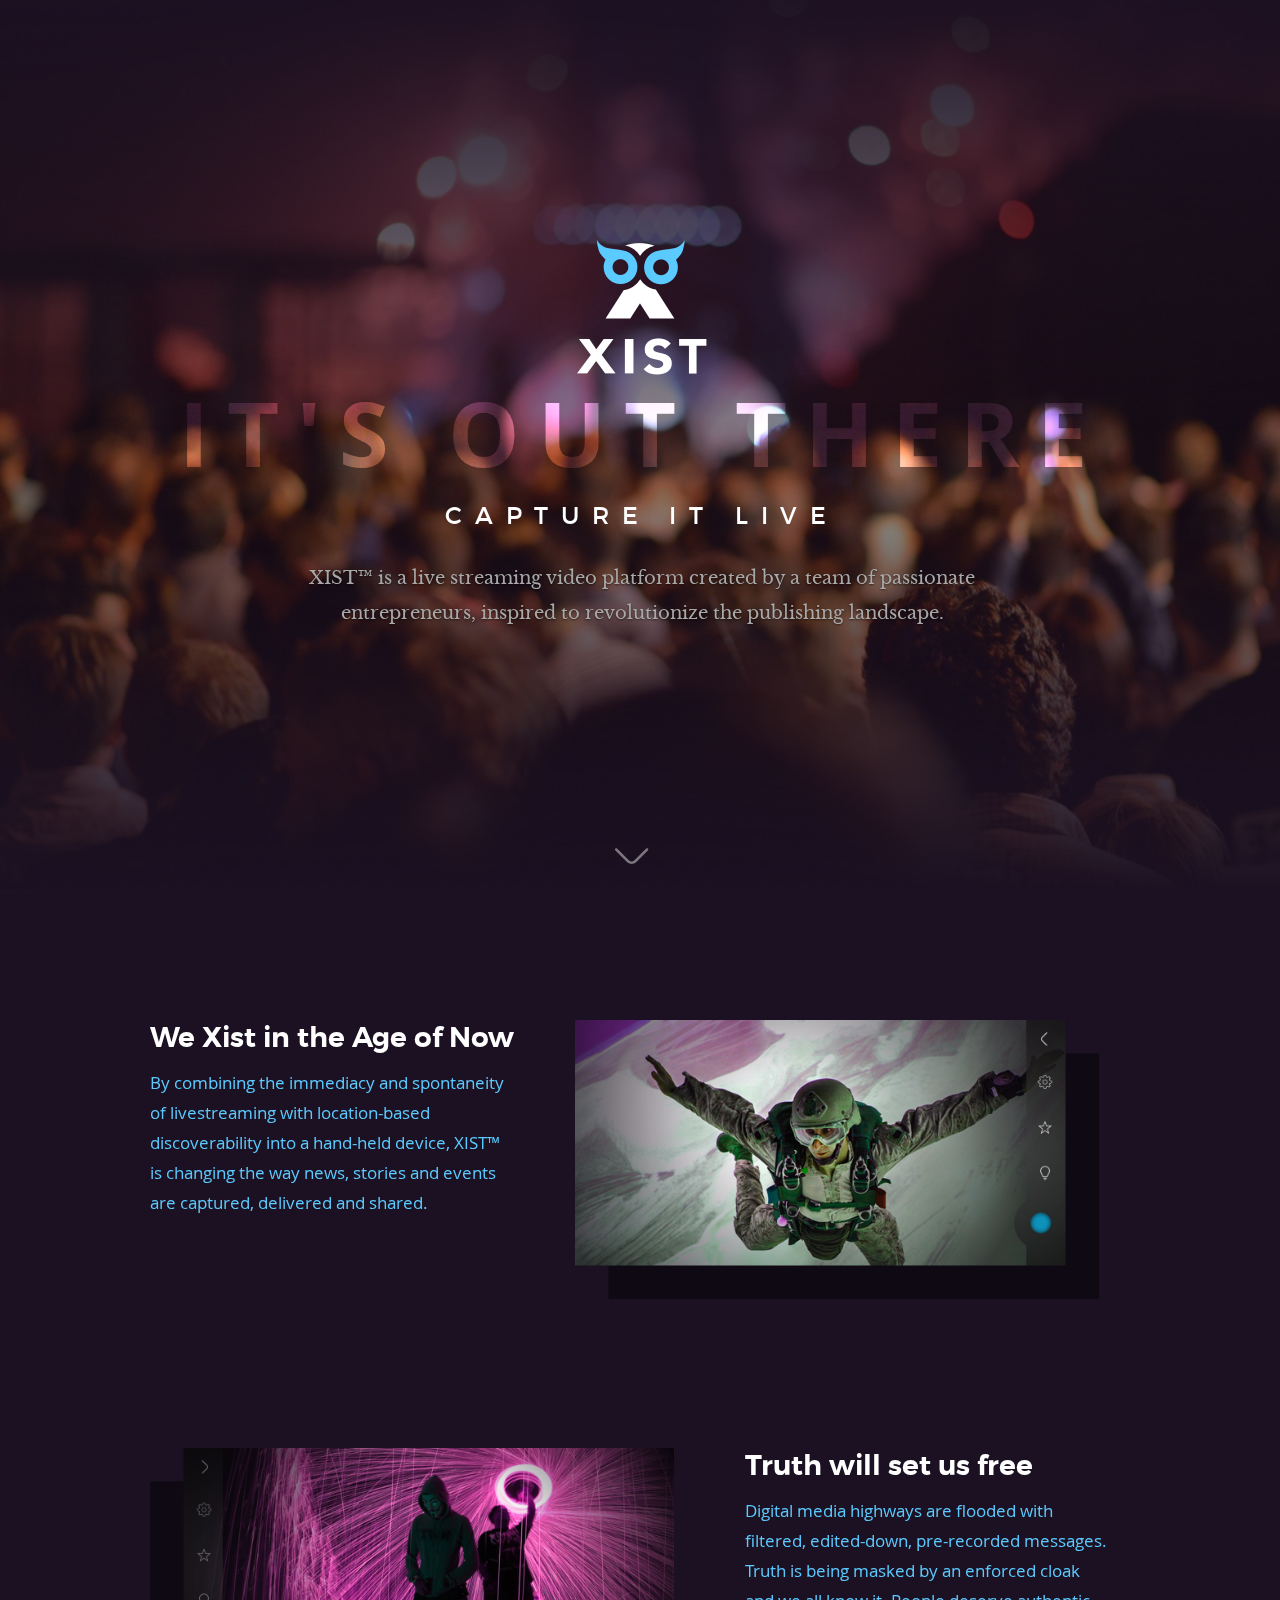
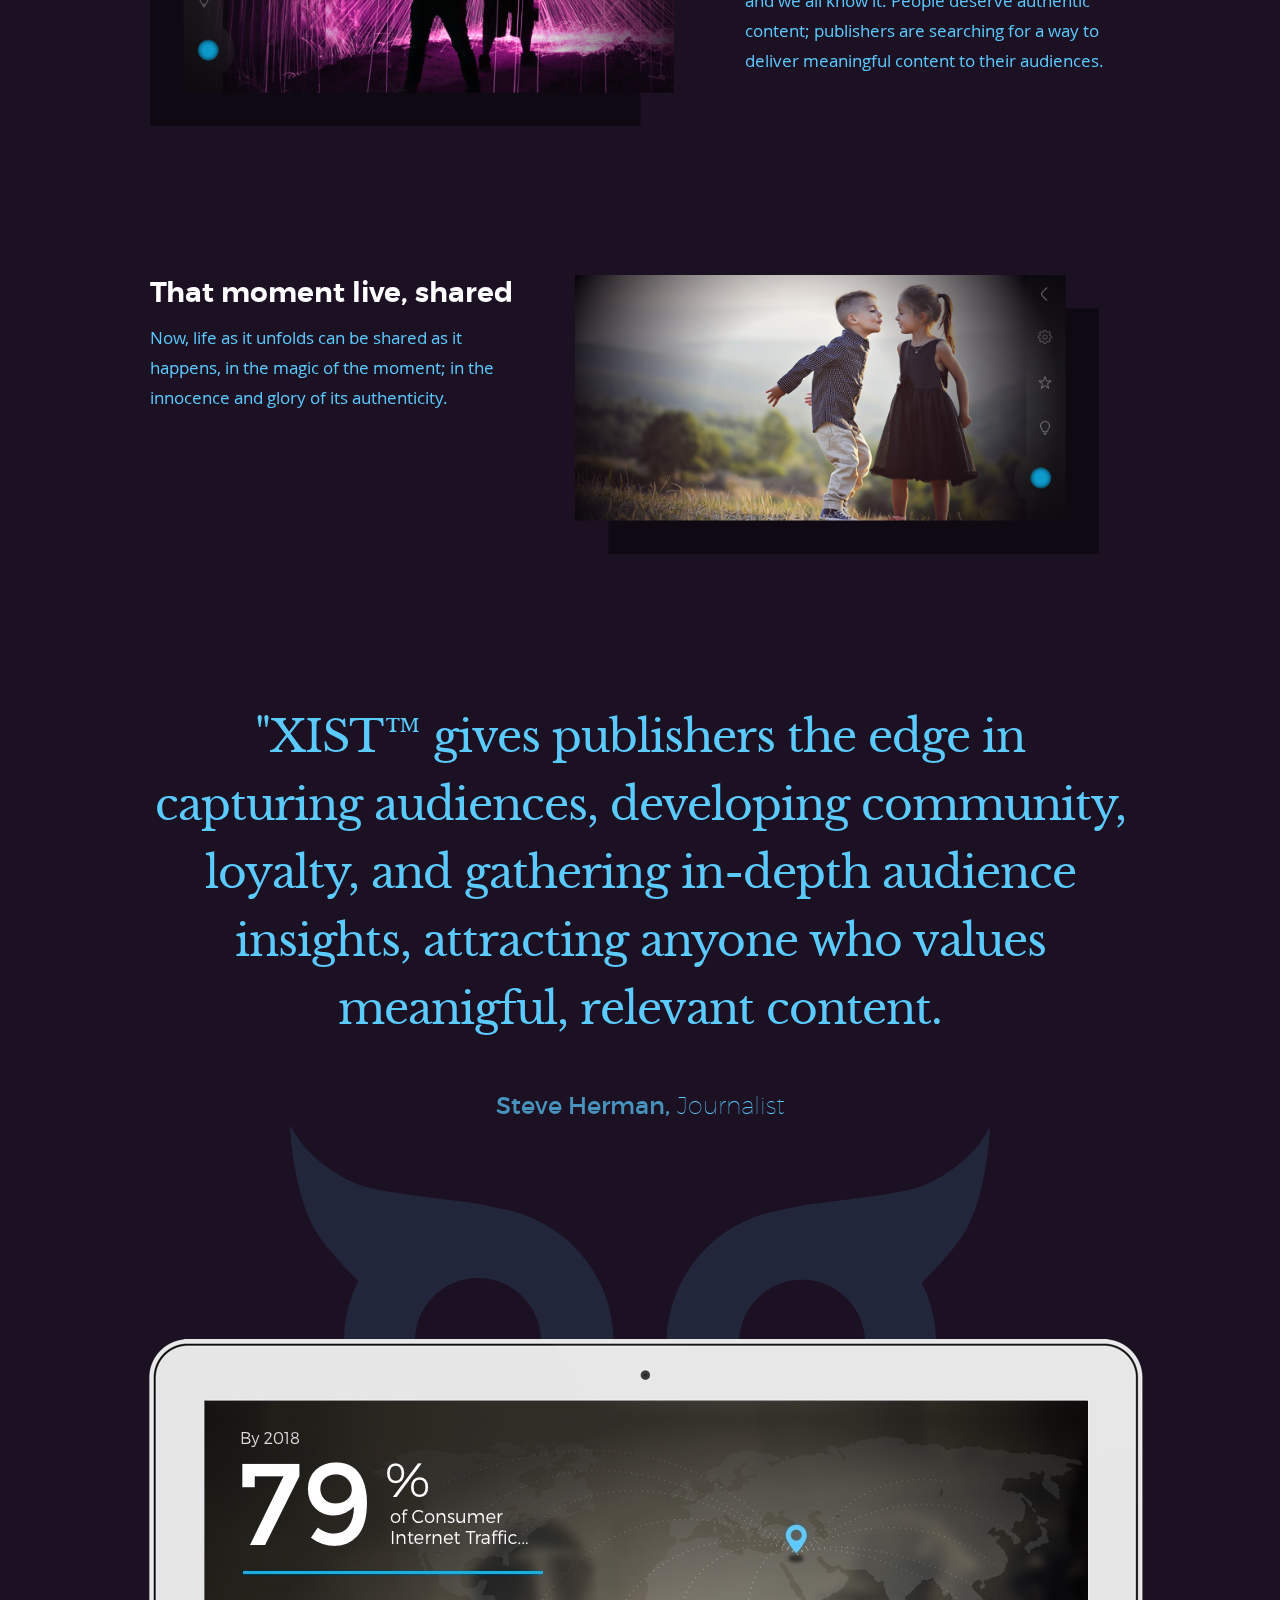
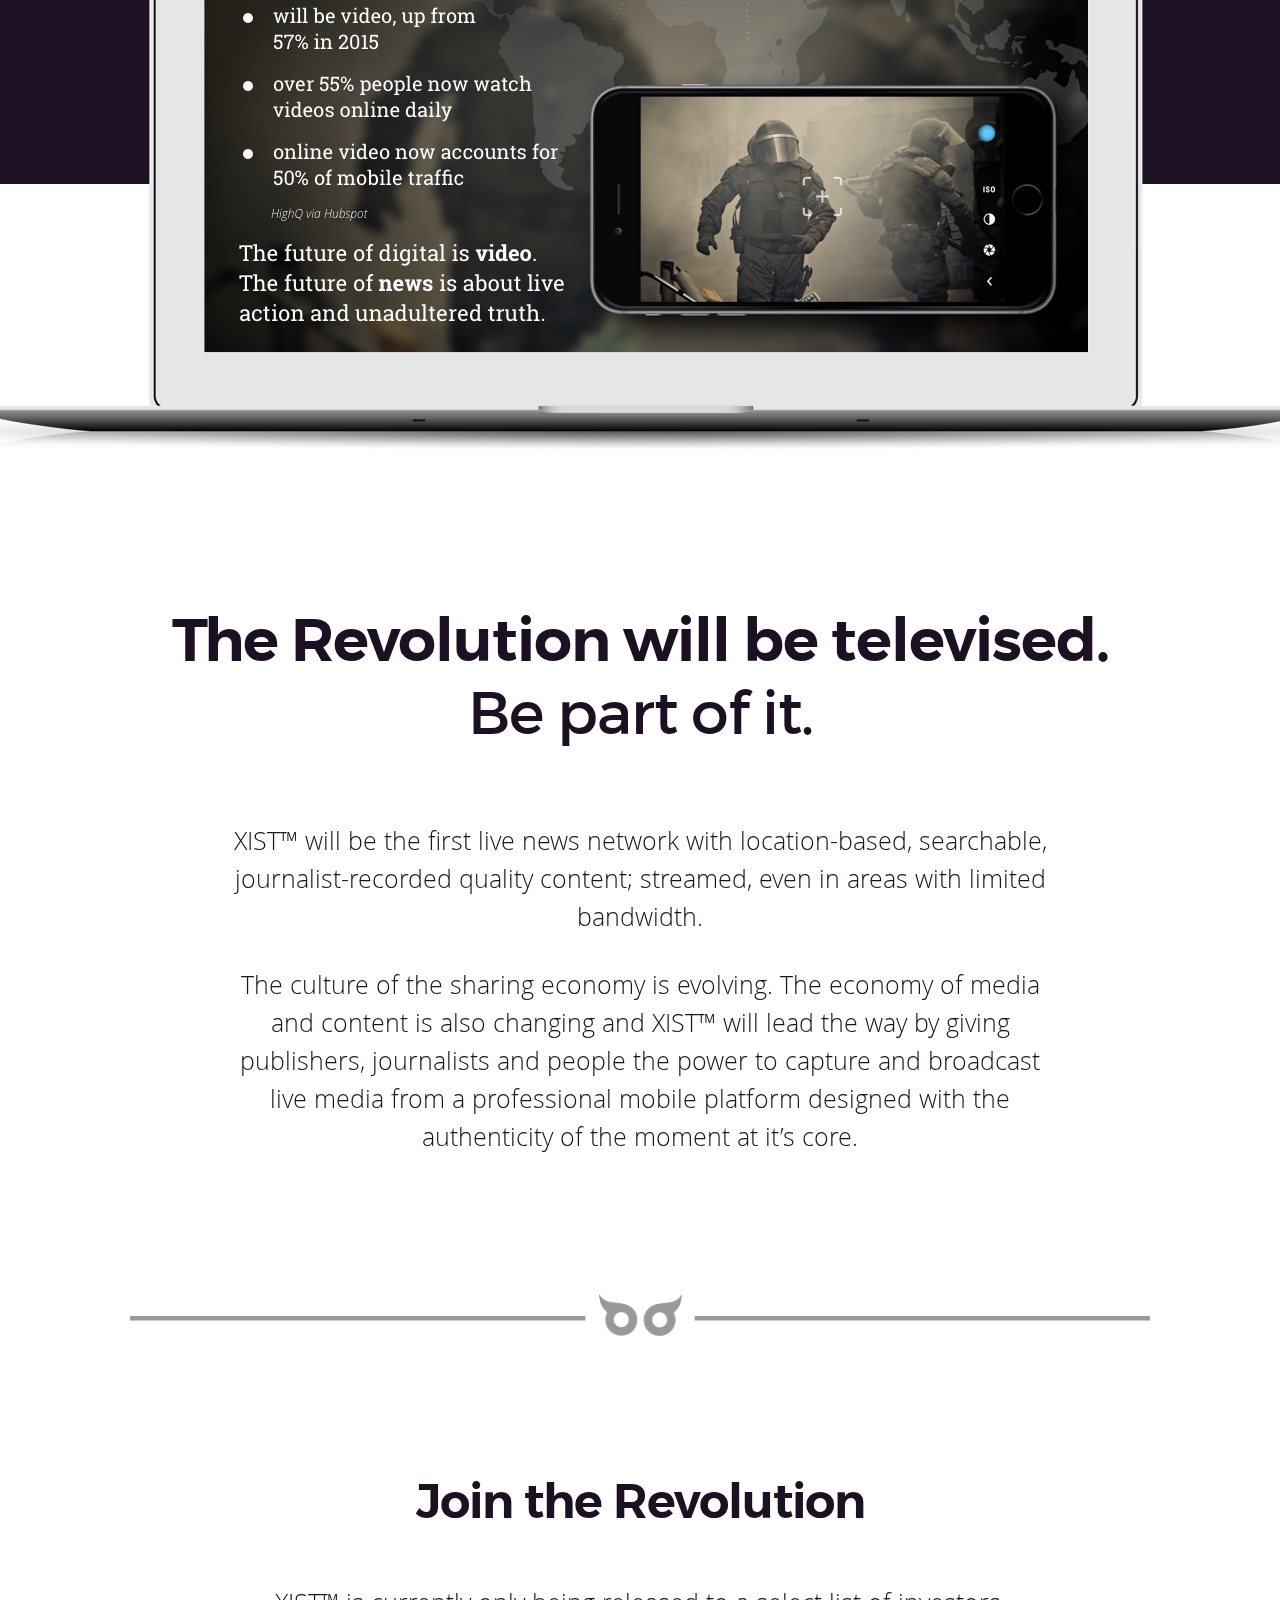
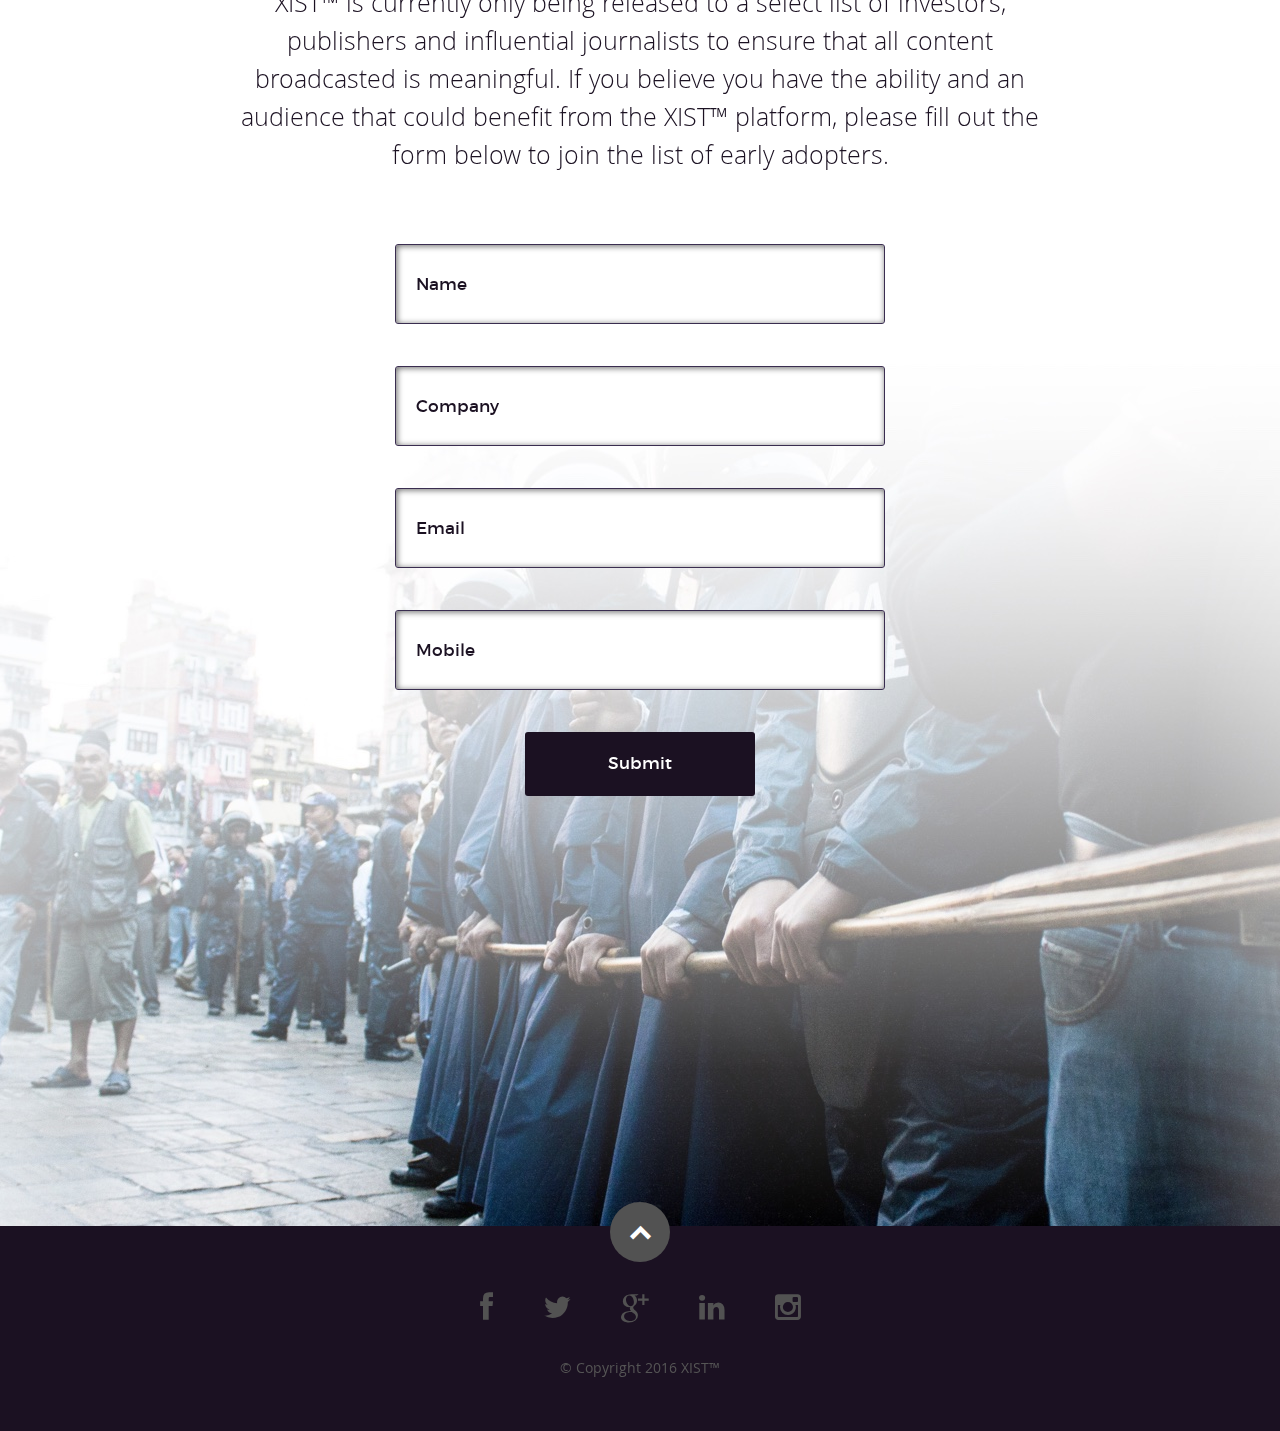
==== index.html @ c735ad98 "Temp landing page" ====
<!DOCTYPE html>
<!--[if lt IE 8 ]><html class="no-js ie ie7" lang="en"> <![endif]-->
<!--[if IE 8 ]><html class="no-js ie ie8" lang="en"> <![endif]-->
<!--[if (gte IE 8)|!(IE)]><!--><html class="no-js" lang="en"> <!--<![endif]-->
<head>

   <!--- Basic Page Needs
   ================================================== -->
   <meta charset="utf-8">
   <title>XIST™ is a live streaming video platform for publishers, journalist and anyone who wants meaningful content</title>
	<meta name="description" content="">
	<meta name="author" content="">

   <!-- Mobile Specific Metas
   ================================================== -->
	<meta name="viewport" content="width=device-width, initial-scale=1, maximum-scale=1">

	<!-- CSS
    ================================================== -->
   <link rel="stylesheet" href="css/default.css">
	<link rel="stylesheet" href="css/layout.css">
   <link rel="stylesheet" href="css/media-queries.css">
   <link rel="stylesheet" href="css/magnific-popup.css">

   <!-- Script
   ================================================== -->
	<script src="js/modernizr.js"></script>

   <!-- Favicons
	================================================== -->
	<link rel="shortcut icon" href="favicon.png" >

</head>

<body>

   <!-- Header
   ================================================== -->
   <header id="home">

      <nav id="nav-wrap">

         <!--<a class="mobile-btn" href="#nav-wrap" title="Show navigation">Show navigation</a>
	      <a class="mobile-btn" href="#" title="Hide navigation">Hide navigation</a>

         <!-<ul id="nav" class="nav">
            <li class="current"><a class="smoothscroll" href="#home">Home</a></li>
            <li><a class="smoothscroll" href="#about">About</a></li>
	         <li><a class="smoothscroll" href="#resume">Resume</a></li>
            <li><a class="smoothscroll" href="#portfolio">Works</a></li>
            <li><a class="smoothscroll" href="#testimonials">Testimonials</a></li>
            <li><a class="smoothscroll" href="#contact">Contact</a></li>
         </ul> <!- end #nav -->

      </nav> <!-- end #nav-wrap -->

      <div class="row banner">
         <div class="banner-text">
            <div class="logo-xist">
               <img alt="" src="images/logo-xist.png">
            </div>
            <h1 class="responsive-headline">IT'S OUT THERE</h1>
            <h2 class="caption">CAPTURE IT LIVE</h2>
            <h3>XIST™ is a live streaming video platform created by a team of passionate entrepreneurs, inspired to revolutionize the publishing landscape.</h3>
            <!--<ul class="social">
               <li><a href="#"><i class="fa fa-facebook"></i></a></li>
               <li><a href="#"><i class="fa fa-twitter"></i></a></li>
               <li><a href="#"><i class="fa fa-google-plus"></i></a></li>
               <li><a href="#"><i class="fa fa-linkedin"></i></a></li>
               <li><a href="#"><i class="fa fa-instagram"></i></a></li>
               <li><a href="#"><i class="fa fa-dribbble"></i></a></li>
               <li><a href="#"><i class="fa fa-skype"></i></a></li>
            </ul><!-->
         </div>
      </div>

      <p class="scrolldown">
         <a class="smoothscroll" href="#about"><img src="images/scroll-arrow-down.png"></i></a>
      </p>

   </header> <!-- Header End -->


   <!-- About Section
   ================================================== -->
   <section id="about">

      <div class="row">

         <div class="five columns">

            <h2>We Xist in the Age of Now</h2>
            <p>By combining the immediacy and spontaneity of livestreaming with location-based discoverability into a hand-held device, XIST™ is changing the way news, stories and events are captured, delivered and shared.
            </p>

         </div>

         <div class="seven columns main-col">

            <img class="screen-pic"  src="images/screen1.png" alt="We live in the Age of Now - this very moment is what matters" />

         </div> <!-- end row 1-->

      </div>

      <div class="row">

         <div class="seven columns main-col">

            <img class="screen-pic2"  src="images/screen2.png" alt="We live in the Age of Now - this very moment is what matters" />

         </div>

         <div class="five columns">

            <h2>Truth will set us free</h2>
            <p>Digital media highways are flooded with filtered, edited-down, pre-recorded messages. Truth is being masked by an enforced cloak and we all know it. People deserve authentic content; publishers are searching for a way to deliver meaningful content to their audiences.
            </p>

         </div> <!-- end row 2-->

      </div>

      <div class="row">

         <div class="five columns">

            <h2>That moment live, shared</h2>
            <p>Now, life as it unfolds can be shared as it happens, in the magic of the moment; in the innocence and glory of its authenticity.
            </p>

         </div>

         <div class="seven columns main-col">

            <img class="screen-pic"  src="images/screen3.png" alt="We live in the Age of Now - this very moment is what matters" />

         </div> <!-- end row 3-->

      </div>

      <div class="row">

         <div class="main column">

            <h1>"XIST™ gives publishers the edge in capturing audiences, developing community, loyalty, and gathering in-depth audience insights, attracting anyone who values meanigful, relevant content.
            </h1>
            <h3><span>Steve Herman,</span> Journalist
            </h3>
         </div>

      </div> <!-- end row 4-->

   </section> <!-- About Section End-->



   <!-- Laptop Section
   ================================================== -->
   <section id="laptop">

      <div class="row">

         <div class="main column">
         </div>

      </div><!-- Row Laptop Top End-->

   </section> <!-- Laptop Top Section End-->



   <!-- Xist Section
   ================================================== -->
   <section id="xist">

      <!-- Revolution
      ----------------------------------------------- -->
      <div class="row">

         <div class="twelve columns">

            <h1>The Revolution will be televised.<br>
            <span>Be part of it.</span></h1>

            <p>XIST™ will be the first live news network with location-based, searchable, journalist-recorded quality content; streamed, even in areas with limited bandwidth.
            </p>

            <p>The culture of the sharing economy is evolving. The economy of media and content is also changing and XIST™ will lead the way by giving publishers, journalists and people the power to capture and broadcast live media from a professional mobile platform designed with the authenticity of the moment at it’s core.
            </p>

         </div>

      </div> <!-- Row End-->


   </section> <!-- Xist Section End-->


   <!-- Divider
   ================================================== -->
   <section id="divider">

      <div class="row">
         <img class="pic"  src="images/section-divider.png" alt="XIST™ - It's out there. Capture it live." />
      </div>

   </section> <!-- Xist Section End-->



   <!-- Contact Section
   ================================================== -->
   <section id="contact">

         <div class="row">

            <div class="twelve columns">

               <h1>Join the Revolution</h1>
               <p>XIST™ is currently only being released to a select list of investors, publishers and influential journalists to ensure that all content broadcasted is meaningful. If you believe you have the ability and an audience that could benefit from the XIST™ platform, please fill out the form below to join the list of early adopters.
               </p>

               <!-- form -->
               <form  method="post" id="contactForm" name="contactForm" action="inc/sendEmail.php">
					<fieldset>

                  <div>
						   <input type="text" value="" size="35" id="contactName" name="contactName" placeholder="Name">
                  </div>

                  <div>
						   <input type="text" value="" size="35" id="contactCompany" name="contactCompany" placeholder="Company">
                  </div>

                  <div>
						   <input type="text" value="" size="35" id="contactEmail" name="contactEmail" placeholder="Email">
                  </div>

                  <div>
						   <input type="text" value="" size="35" id="contactMobile" name="contactMobile" placeholder="Mobile">
                  </div>



                  <div>
                     <button class="submit">Submit</button>
                     <span id="image-loader">
                        <img alt="" src="images/loader.gif">
                     </span>
                  </div>

					</fieldset>
				   </form> <!-- Form End -->

               <!-- contact-warning -->
               <div id="message-warning"> Error boy</div>
               <!-- contact-success -->
				   <div id="message-success">
                  <i class="fa fa-check"></i>Your message was sent, thank you!<br>
				   </div>

            </div>

      </div>

   </section> <!-- Contact Section End-->


   <!-- footer
   ================================================== -->
   <footer>

      <div class="row">

         <div class="twelve columns">

            <ul class="social-links">
               <li><a href="#"><i class="fa fa-facebook"></i></a></li>
               <li><a href="#"><i class="fa fa-twitter"></i></a></li>
               <li><a href="#"><i class="fa fa-google-plus"></i></a></li>
               <li><a href="#"><i class="fa fa-linkedin"></i></a></li>
               <li><a href="#"><i class="fa fa-instagram"></i></a></li>
            </ul>

            <ul class="copyright">
               <li>&copy; Copyright 2016 XIST™</li>
            </ul>

         </div>

         <div id="go-top"><a class="smoothscroll" title="Back to Top" href="#home"><i class="icon-up-open"></i></a></div>

      </div>

   </footer> <!-- Footer End-->

   <!-- Java Script
   ================================================== -->
   <script src="http://ajax.googleapis.com/ajax/libs/jquery/1.10.2/jquery.min.js"></script>
   <script>window.jQuery || document.write('<script src="js/jquery-1.10.2.min.js"><\/script>')</script>
   <script type="text/javascript" src="js/jquery-migrate-1.2.1.min.js"></script>

   <script src="js/jquery.flexslider.js"></script>
   <script src="js/waypoints.js"></script>
   <script src="js/jquery.fittext.js"></script>
   <script src="js/magnific-popup.js"></script>
   <script src="js/init.js"></script>

</body>

</html>
---- css/default.css ----
/*
=====================================================================
*   Ceevee v1.0 Default Stylesheet
*   url: styleshout.com
*   03-17-2014
=====================================================================

TOC:
a. Webfonts and Icon fonts
b. Reset
c. Default Styles
   1. Basic
   2. Typography
   3. Links
   4. Images
   5. Buttons
   6. Forms
d. Grid
e. Others
   1. Clearing
   2. Misc

=====================================================================  */

/* ------------------------------------------------------------------ */
/* a. Webfonts and Icon fonts
 ------------------------------------------------------------------ */

@import url("fonts.css");
@import url("fontello/css/fontello.css");
@import url("font-awesome/css/font-awesome.min.css");

/* ------------------------------------------------------------------
/* b. Reset
      Adapted from:
      Normalize.css - https://github.com/necolas/normalize.css/
      HTML5 Doctor Reset - html5doctor.com/html-5-reset-stylesheet/
/* ------------------------------------------------------------------ */

html, body, div, span, object, iframe,
h1, h2, h3, h4, h5, h6, p, blockquote, pre,
abbr, address, cite, code,
del, dfn, em, img, ins, kbd, q, samp,
small, strong, sub, sup, var,
b, i,
dl, dt, dd, ol, ul, li,
fieldset, form, label, legend,
table, caption, tbody, tfoot, thead, tr, th, td,
article, aside, canvas, details, figcaption, figure,
footer, header, hgroup, menu, nav, section, summary,
time, mark, audio, video {
   margin: 0;
   padding: 0;
   border: 0;
   outline: 0;
   font-size: 100%;
   vertical-align: baseline;
   background: transparent;
}

article,aside,details,figcaption,figure,
footer,header,hgroup,menu,nav,section {
   display: block;
}

audio,
canvas,
video {
   display: inline-block;
}

audio:not([controls]) {
   display: none;
   height: 0;
}

[hidden] { display: none; }

code, kbd, pre, samp {
   font-family: monospace, serif;
   font-size: 1em;
}

pre {
   white-space: pre;
   white-space: pre-wrap;
   word-wrap: break-word;
}

blockquote, q { quotes: &#8220 &#8220; }

blockquote:before, blockquote:after,
q:before, q:after {
   content: '';
   content: none;
}

ins {
   background-color: #ff9;
   color: #000;
   text-decoration: none;
}

mark {
   background-color: #A7F4F6;
   color: #555;
}

del { text-decoration: line-through; }

abbr[title], dfn[title] {
   border-bottom: 1px dotted;
   cursor: help;
}

table {
   border-collapse: collapse;
   border-spacing: 0;
}


/* ------------------------------------------------------------------ */
/* c. Default and Basic Styles
      Adapted from:
      Skeleton CSS Framework - http://www.getskeleton.com/
      Typeplate Typographic Starter Kit - http://typeplate.com/
/* ------------------------------------------------------------------ */

/*  1. Basic  ------------------------------------------------------- */

*,
*:before,
*:after {
   -moz-box-sizing: border-box;
   -webkit-box-sizing: border-box;
   box-sizing: border-box;
}

html {
   font-size: 62.5%;
   -webkit-font-smoothing: antialiased;
}

body {
   background: #fff;
   font-family: 'opensans-regular', sans-serif;
   font-weight: normal;
   font-size: 15px;
   line-height: 30px;
	color: #838C95;

   -webkit-font-smoothing: antialiased; /* Fix for webkit rendering */
	-webkit-text-size-adjust: 100%;
}

/*  2. Typography
       Vertical rhythm with leading derived from 6
--------------------------------------------------------------------- */

h1, h2, h3, h4, h5, h6 {
   color: #313131;
	font-family: 'opensans-bold', sans-serif;
   font-weight: normal;
}
h1 a, h2 a, h3 a, h4 a, h5 a, h6 a { font-weight: inherit; }
h1 { font-size: 38px; line-height: 42px; margin-bottom: 12px; letter-spacing: -1px; }
h2 { font-size: 28px; line-height: 36px; margin-bottom: 6px; }
h3 { font-size: 22px; line-height: 30px; margin-bottom: 12px; }
h4 { font-size: 20px; line-height: 30px; margin-bottom: 6px; }
h5 { font-size: 18px; line-height: 30px; }
h6 { font-size: 14px; line-height: 30px; }
.subheader { }

p { margin: 0 0 30px 0; }
p img { margin: 0; }
p.lead {
   font: 19px/36px 'opensans-light', sans-serif;
   margin-bottom: 18px;
}

/* for 'em' and 'strong' tags, font-size and line-height should be same with
the body tag due to rendering problems in some browsers */
em { font: 15px/30px 'opensans-italic', sans-serif; }
strong, b { font: 15px/30px 'opensans-bold', sans-serif; }
small { font-size: 11px; line-height: inherit; }

/*	Blockquotes */
blockquote {
   margin: 30px 0px;
   padding-left: 40px;
   position: relative;
}
blockquote:before {
   content: "\201C";
   opacity: 0.45;
   font-size: 80px;
   line-height: 0px;
   margin: 0;
   font-family: arial, sans-serif;

   position: absolute;
   top:  30px;
	left: 0;
}
blockquote p {
   font-family: 'librebaskerville-italic', serif;
   padding: 0;
   font-size: 18px;
   line-height: 36px;
}
blockquote cite {
   display: block;
   font-size: 12px;
   font-style: normal;
   line-height: 18px;
}
blockquote cite:before { content: "\2014 \0020"; }
blockquote cite a,
blockquote cite a:visited { color: #8B9798; border: none }

/* ---------------------------------------------------------------------
/*  Pull Quotes Markup
/*
    <aside class="pull-quote">
		<blockquote>
			<p></p>
		</blockquote>
	 </aside>
/*
/* --------------------------------------------------------------------- */
.pull-quote {
   position: relative;
	padding: 18px 30px 18px 0px;
}
.pull-quote:before,
.pull-quote:after {
	height: 1em;
	opacity: 0.45;
	position: absolute;
	font-size: 80px;
   font-family: Arial, Sans-Serif;
}
.pull-quote:before {
	content: "\201C";
	top:  33px;
	left: 0;
}
.pull-quote:after {
	content: '\201D';
	bottom: -33px;
	right: 0;
}
.pull-quote blockquote {
   margin: 0;
}
.pull-quote blockquote:before {
   content: none;
}

/* Abbreviations */
abbr {
   font-family: 'opensans-bold', sans-serif;
	font-variant: small-caps;
	text-transform: lowercase;
   letter-spacing: .5px;
	color: gray;
}
abbr:hover { cursor: help; }

/* drop cap */
.drop-cap:first-letter {
	float: left;
	margin: 0;
	padding: 14px 6px 0 0;
	font-size: 84px;
	font-family: /* Copperplate */ 'opensans-bold', sans-serif;
   line-height: 60px;
	text-indent: 0;
	background: transparent;
	color: inherit;
}

hr { border: solid #E3E3E3; border-width: 1px 0 0; clear: both; margin: 11px 0 30px; height: 0; }


/*  3. Links  ------------------------------------------------------- */

a, a:visited {
   text-decoration: none;
   outline: 0;
   color: #11ABB0;

   -webkit-transition: color .3s ease-in-out;
   -moz-transition: color .3s ease-in-out;
   -o-transition: color .3s ease-in-out;
   transition: color .3s ease-in-out;
}
a:hover, a:focus { color: #313131; }
p a, p a:visited { line-height: inherit; }


/*  4. List  --------------------------------------------------------- */

ul, ol { margin-bottom: 24px; margin-top: 12px; }
ul { list-style: none outside; }
ol { list-style: decimal; }
ol, ul.square, ul.circle, ul.disc { margin-left: 30px; }
ul.square { list-style: square outside; }
ul.circle { list-style: circle outside; }
ul.disc { list-style: disc outside; }
ul ul, ul ol,
ol ol, ol ul { margin: 6px 0 6px 30px; }
ul ul li, ul ol li,
ol ol li, ol ul li { margin-bottom: 6px; }
li { line-height: 18px; margin-bottom: 12px; }
ul.large li { }
li p { }

/* ---------------------------------------------------------------------
/*  Stats Tab Markup

    <ul class="stats-tabs">
		<li><a href="#">[value]<b>[name]</b></a></li>
	 </ul>

    Extend this object into your markup.
/*
/* --------------------------------------------------------------------- */
.stats-tabs {
   padding: 0;
   margin: 24px 0;
}
.stats-tabs li {
	display: inline-block;
	margin: 0 10px 18px 0;
	padding: 0 10px 0 0;
	border-right: 1px solid #ccc;
}
.stats-tabs li:last-child {
	margin: 0;
	padding: 0;
	border: none;
}
.stats-tabs li a {
	display: inline-block;
	font-size: 22px;
	font-family: 'opensans-bold', sans-serif;
   border: none;
   color: #313131;
}
.stats-tabs li a:hover {
   color:#11ABB0;
}
.stats-tabs li a b {
	display: block;
	margin: 6px 0 0 0;
	font-size: 13px;
	font-family: 'opensans-regular', sans-serif;
   color: #8B9798;
}

/* definition list */
dl { margin: 12px 0; }
dt { margin: 0; color:#11ABB0; }
dd { margin: 0 0 0 20px; }

/* Lining Definition Style Markup */
.lining dt,
.lining dd {
	display: inline;
	margin: 0;
}
.lining dt + dt:before,
.lining dd + dt:before {
	content: "\A";
	white-space: pre;
}
.lining dd + dd:before {
	content: ", ";
}
.lining dd:before {
	content: ": ";
	margin-left: -0.2em;
}

/* Dictionary Definition Style Markup */
.dictionary-style dt {
	display: inline;
	counter-reset: definitions;
}
.dictionary-style dt + dt:before {
	content: ", ";
	margin-left: -0.2em;
}
.dictionary-style dd {
	display: block;
	counter-increment: definitions;
}
.dictionary-style dd:before {
	content: counter(definitions, decimal) ". ";
}

/* Pagination */
.pagination {
   margin: 36px auto;
   text-align: center;
}
.pagination ul li {
   display: inline-block;
   margin: 0;
   padding: 0;
}
.pagination .page-numbers {
   font: 15px/18px 'opensans-bold', sans-serif;
   display: inline-block;
   padding: 6px 10px;
   margin-right: 3px;
   margin-bottom: 6px;
	color: #6E757C;
	background-color: #E6E8EB;

	-webkit-transition: all 200ms ease-in-out;
	-moz-transition: all 200ms ease-in-out;
	-o-transition: all 200ms ease-in-out;
	-ms-transition: all 200ms ease-in-out;
	transition: all 200ms ease-in-out;

   -moz-border-radius: 3px;
   -webkit-border-radius: 3px;
   -khtml-border-radius: 3px;
	border-radius: 3px;
}
.pagination .page-numbers:hover {
   background: #838A91;
   color: #fff;
}
.pagination .current,
.pagination .current:hover {
   background-color: #11ABB0;
   color: #fff;
}
.pagination .inactive,
.pagination .inactive:hover {
   background-color: #E6E8EB;
	color: #A9ADB2;
}
.pagination .prev, .pagination .next {}

/*  5. Images  --------------------------------------------------------- */

img {
   max-width: 100%;
   height: auto;
}
img.pull-right { margin: 12px 0px 0px 18px; }
img.pull-left { margin: 12px 18px 0px 0px; }

/*  6. Buttons  --------------------------------------------------------- */

.button,
.button:visited,
button,
input[type="submit"],
input[type="reset"],
input[type="button"] {
   font: 16px/30px 'opensans-bold', sans-serif;
   background: #11ABB0;
   display: inline-block;
	text-decoration: none;
   letter-spacing: 0;
   color: #fff;
	padding: 12px 20px;
	margin-bottom: 18px;
   border: none;
   cursor: pointer;
   height: auto;

   -webkit-transition: all .2s ease-in-out;
	-moz-transition: all .2s ease-in-out;
	-o-transition: all .2s ease-in-out;
	-ms-transition: all .2s ease-in-out;
	transition: all .2s ease-in-out;

   -moz-border-radius: 3px;
   -webkit-border-radius: 3px;
   -khtml-border-radius: 3px;
   border-radius: 3px;
}

.button:hover,
button:hover,
input[type="submit"]:hover,
input[type="reset"]:hover,
input[type="button"]:hover {
   background: #3d4145;
   color: #fff;
}

.button:active,
button:active,
input[type="submit"]:active,
input[type="reset"]:active,
input[type="button"]:active {
   background: #3d4145;
   color: #fff;
}

.button.full-width,
button.full-width,
input[type="submit"].full-width,
input[type="reset"].full-width,
input[type="button"].full-width {
	width: 100%;
	padding-left: 0 !important;
	padding-right: 0 !important;
	text-align: center;
}

/* Fix for odd Mozilla border & padding issues */
button::-moz-focus-inner,
input::-moz-focus-inner {
    border: 0;
    padding: 0;
}


/*  7. Forms  --------------------------------------------------------- */

form { margin-bottom: 24px; }
fieldset { margin-bottom: 24px; }

input[type="text"],
input[type="password"],
input[type="email"],
textarea,
select {
   display: block;
   padding: 18px 15px;
   margin: 0 0 24px 0;
   border: 0;
   outline: none;
   vertical-align: middle;
   min-width: 225px;
	max-width: 100%;
   font-size: 15px;
   line-height: 24px;
	color: #647373;
	background: #D3D9D9;

}

/* select { padding: 0;
   width: 220px;
   } */

input[type="text"]:focus,
input[type="password"]:focus,
input[type="email"]:focus,
textarea:focus {
   color: #B3B7BC;
	background-color: #3d4145;
}

textarea { min-height: 220px; }

label,
legend {
   font: 16px/24px 'opensans-bold', sans-serif;
	margin: 12px 0;
   color: #3d4145;
   display: block;
}
label span,
legend span {
	color: #8B9798;
   font: 14px/24px 'opensans-regular', sans-serif;
}

input[type="checkbox"],
input[type="radio"] {
    font-size: 15px;
    color: #737373;
}

input[type="checkbox"] { display: inline; }

/* ------------------------------------------------------------------ */
/* d. Grid
---------------------------------------------------------------------
   gutter = 40px.
/* ------------------------------------------------------------------ */

/* default
--------------------------------------------------------------- */
.row {
   width: 96%;
   max-width: 1020px;
   margin: 0 auto;
}
/* fixed width for IE8 */
.ie .row { width: 1000px ; }

.narrow .row { max-width: 980px; }

.row .row { width: auto; max-width: none; margin: 0 -20px; }

/* row clearing */
.row:before,
.row:after {
    content: " ";
    display: table;
}
.row:after {
    clear: both;
}

.column, .columns {
   position: relative;
   padding: 0 20px;
   min-height: 1px;
   float: left;
}
.column.centered, .columns.centered  {
    float: none;
    margin: 0 auto;
}

/* removed gutters */
.row.collapsed > .column,
.row.collapsed > .columns,
.column.collapsed, .columns.collapsed  { padding: 0; }

[class*="column"] + [class*="column"]:last-child { float: right; }
[class*="column"] + [class*="column"].end { float: right; }

/* column widths */
.row .one         { width: 8.33333%; }
.row .two         { width: 16.66667%; }
.row .three       { width: 25%; }
.row .four        { width: 33.33333%; }
.row .five        { width: 41.66667%; }
.row .six         { width: 50%; }
.row .seven       { width: 58.33333%; }
.row .eight       { width: 66.66667%; }
.row .nine        { width: 75%; }
.row .ten         { width: 83.33333%; }
.row .eleven      { width: 91.66667%; }
.row .twelve      { width: 100%; }

/* Offsets */
.row .offset-1    { margin-left: 8.33333%; }
.row .offset-2    { margin-left: 16.66667%; }
.row .offset-3    { margin-left: 25%; }
.row .offset-4    { margin-left: 33.33333%; }
.row .offset-5    { margin-left: 41.66667%; }
.row .offset-6    { margin-left: 50%; }
.row .offset-7    { margin-left: 58.33333%; }
.row .offset-8    { margin-left: 66.66667%; }
.row .offset-9    { margin-left: 75%; }
.row .offset-10   { margin-left: 83.33333%; }
.row .offset-11   { margin-left: 91.66667%; }

/* Push/Pull */
.row .push-1      { left: 8.33333%; }
.row .pull-1      { right: 8.33333%; }
.row .push-2      { left: 16.66667%; 	}
.row .pull-2      { right: 16.66667%; }
.row .push-3      { left: 25%; }
.row .pull-3      { right: 25%;	}
.row .push-4      { left: 33.33333%; }
.row .pull-4      { right: 33.33333%; }
.row .push-5      { left: 41.66667%; }
.row .pull-5      { right: 41.66667%; }
.row .push-6      { left: 50%; }
.row .pull-6      { right: 50%; }
.row .push-7      { left: 58.33333%; }
.row .pull-7      { right: 58.33333%; }
.row .push-8      { left: 66.66667%; 	}
.row .pull-8      { right: 66.66667%; }
.row .push-9      { left: 75%; }
.row .pull-9      { right: 75%; }
.row .push-10     { left: 83.33333%; }
.row .pull-10     { right: 83.33333%; }
.row .push-11     { left: 91.66667%; }
.row .pull-11     { right: 91.66667%; }

/* block grids
--------------------------------------------------------------------- */
.bgrid-sixths [class*="column"]   { width: 16.66667%; }
.bgrid-quarters [class*="column"] { width: 25%; }
.bgrid-thirds [class*="column"]   { width: 33.33333%; }
.bgrid-halves [class*="column"]   { width: 50%; }

[class*="bgrid"] [class*="column"] + [class*="column"]:last-child { float: left; }

/* Left clearing for block grid columns - columns that changes width in
different screen sizes. Allows columns with different heights to align
properly.
--------------------------------------------------------------------- */
.first { clear: left; }   /* first column in default screen */
.s-first { clear: none; } /* first column in smaller screens */

/* smaller screens
--------------------------------------------------------------- */
@media only screen and (max-width: 900px) {

   /* block grids on small screens */
   .s-bgrid-sixths [class*="column"]   { width: 16.66667%; }
   .s-bgrid-quarters [class*="column"] { width: 25%; }
   .s-bgrid-thirds [class*="column"]   { width: 33.33333%; }
   .s-bgrid-halves [class*="column"]   { width: 50%; }

   /* block grids left clearing */
   .first { clear: none; }
   .s-first { clear: left; }

}

/* mobile wide/smaller tablets
--------------------------------------------------------------- */
@media only screen and (max-width: 767px) {

   .row {
	   width: 460px;
	   margin: 0 auto;
      padding: 0;
	}
   .column, .columns {
	   width: auto !important;
	   float: none;
	   margin-left: 0;
	   margin-right: 0;
      padding: 0 30px;
   }
   .row .row { width: auto; max-width: none; margin: 0 -30px; }

/*--- Djen's Mods*/

   #laptop {
      display: none !important;
   }

   #contact input,
   #contact textarea,
   #contact select
   #contact placeholder {
      margin-bottom: 20px !important;
   }

/*--- Djen's Mods*/


   [class*="column"] + [class*="column"]:last-child { float: none; }
   [class*="bgrid"] [class*="column"] + [class*="column"]:last-child { float: none; }

   /* Offsets */
   .row .offset-1    { margin-left: 0%; }
   .row .offset-2    { margin-left: 0%; }
   .row .offset-3    { margin-left: 0%; }
   .row .offset-4    { margin-left: 0%; }
   .row .offset-5    { margin-left: 0%; }
   .row .offset-6    { margin-left: 0%; }
   .row .offset-7    { margin-left: 0%; }
   .row .offset-8    { margin-left: 0%; }
   .row .offset-9    { margin-left: 0%; }
   .row .offset-10   { margin-left: 0%; }
   .row .offset-11   { margin-left: 0%; }
}

/* mobile narrow
--------------------------------------------------------------- */
@media only screen and (max-width: 460px) {

   .row { width: auto; }

   /*--- Djen's Mods*/

   .responsive-headline {
      mix-blend-mode: overlay;
      letter-spacing: 0.2em !important;
      font-size: 48px !important;
      line-height: 56px !important;
      padding-bottom: 15px !important;
   }
   .logo-xist {
      /* position: relative;
      top: 40px !important;
      */
      padding-bottom: 40px;
   }
   .logo-xist img {
      width: 25% !important;
      height: 25% !important;
   }
   .caption {
      font-family: 'montserrat-regular', sans serif;
      font-size: 18px !important;
      color: #FFFFFF;
      letter-spacing: 6.8px !important;
      line-height: 24px;
      padding-bottom: 25px;
   }
   header .banner-text h3 {
      font: 18px/1.9em 'librebaskerville-regular', serif;
      color: #FFFFFF !important;
      margin: 0 auto;
      width: 70%;
      text-shadow: 0px 0px 0px rgba(0, 0, 0, 0) !important;
   }


   #about .row {
      margin-top: -80px !important;
   }
   #about h1 {
      font-family:'librebaskerville-regular', serif;
      font-size: 24px !important;
      color: #5BCAFF;
      line-height: 36px !important;
      text-align: center;
      padding-bottom: 10px;
   }
   #about h2 {
      font: 24px/32px 'montserrat-semibold', sans-serif !important;
      color: #fff;
      margin-bottom: 12px;
   }
   #about h3 {
      font-size: 17px !important;
   }
   #about h3 span {
      font-size: 17px !important;
   }

   #about .screen-pic {
      padding-bottom: 80px !important;
   }
   #about .screen-pic2 {
      padding-bottom: 30px !important;
   }


   #laptop {
      display: none !important;
   }


   #xist h1 {
      font: 36px/48px 'montserrat-semibold', sans-serif !important;
      color: #1B1122;
      text-align: center;
      padding-top: 40px !important;
      padding-bottom: 40px !important;
   }
   #xist h1 span {
      font: 36px/48px 'montserrat-regular', sans-serif !important;
      color: #1B1122;
      text-align: center;
   }
   #xist p {
      width: 96%;
      font: 17px/24px !important;
   }


   #contact input,
   #contact textarea,
   #contact select
   #contact placeholder {
      width: 310px !important;
      height: 50px;
      padding-bottom: 20px !important;
   }
   #contact p {
      width: 96%;
      font: 17px/24px !important;
   }
   #contact {
      background: #FFFFFF !important;
      padding-bottom: 40px !important;
   }
   #contact button.submit {
      margin-left: 17% !important;
   }





   /*--- Djen's Mods*/


}

/* larger screens
--------------------------------------------------------------- */
@media screen and (min-width: 1200px) {

   .wide .row { max-width: 1180px; }

}

/* ------------------------------------------------------------------ */
/* e. Others
/* ------------------------------------------------------------------ */

/*  1. Clearing
    (http://nicolasgallagher.com/micro-clearfix-hack/
--------------------------------------------------------------------- */

.cf:before,
.cf:after {
    content: " ";
    display: table;
}
.cf:after {
    clear: both;
}

/*  2. Misc -------------------------------------------------------- */

.remove-bottom { margin-bottom: 0 !important; }
.half-bottom { margin-bottom: 12px !important; }
.add-bottom { margin-bottom: 24px !important; }
.no-border { border: none; }

.text-center  { text-align: center !important; }
.text-left    { text-align: left !important; }
.text-right   { text-align: right !important; }
.pull-left    { float: left !important; }
.pull-right   { float: right !important; }
.align-center {
	margin-left: auto !important;
	margin-right: auto !important;
	text-align: center !important;
}
---- css/layout.css ----
/*
=====================================================================
*   Ceevee v1.0 Layout Stylesheet
*   url: styleshout.com
*   03-18-2014
=====================================================================

   TOC:
   a. General Styles
   b. Header Styles
   c. About Section
   d. Resume Section
   e. Portfolio Section
   f. Call To Action Section
   g. Testimonials Section
   h. Contact Section
   i. Footer

===================================================================== */

/* ------------------------------------------------------------------ */
/* a. General Styles
/* ------------------------------------------------------------------ */

body { background: #1B1122; }

/* ------------------------------------------------------------------ */
/* b. Header Styles
/* ------------------------------------------------------------------ */

header {
   position: relative;
   height: 800px;
   min-height: 500px;
   width: 100%;
   background: #161415 url(../images/header-background.jpg) no-repeat top center;
   background-size: cover !important;
	-webkit-background-size: cover !important;
   text-align: center;
   overflow: hidden;
}

/* ------- Djen's Mods*/

.responsive-headline {
   mix-blend-mode: overlay;
   letter-spacing: 0.2em !important;
}

/*
.logo-xist {
   position: relative;
   top: -70px !important;
}
*/

.caption {
   font-family: 'montserrat-regular', sans serif;
   font-size: 24px;
   color: #FFFFFF;
   letter-spacing: 12.8px;
   line-height: 29px;
   padding-bottom: 25px;
}

/* ------- Djen's Mods*/


/* vertically center banner section */
header:before {
   content: '';
   display: inline-block;
   vertical-align: middle;
   height: 100%;
}
header .banner {
   display: inline-block;
   vertical-align: middle;
   margin: 0 auto;
   width: 85%;
   padding-bottom: 30px;s
   text-align: center;
}

header .banner-text { width: 100%; }
header .banner-text h1 {
   font: 90px/1.1em 'opensans-bold', sans-serif;
   color: #fff;
   letter-spacing: -2px;
   margin: 0 auto 18px auto;
   /*text-shadow: 0px 1px 3px rgba(0, 0, 0, .8);*/
}
header .banner-text h3 {
   font: 18px/1.9em 'librebaskerville-regular', serif;
   color: #A8A8A8;
   margin: 0 auto;
   width: 70%;
   text-shadow: 0px 1px 2px rgba(0, 0, 0, .5);
}
header .banner-text h3 span,
header .banner-text h3 a {
   color: #fff;
}
header .banner-text hr {
   width: 60%;
   margin: 18px auto 24px auto;
   border-color: #2F2D2E;
   border-color: rgba(150, 150, 150, .1);
}

/* header social links */
header .social {
   margin: 24px 0;
   padding: 0;
   font-size: 30px;
   text-shadow: 0px 1px 2px rgba(0, 0, 0, .8);
}
header .social li {
   display: inline-block;
   margin: 0 15px;
   padding: 0;
}
header .social li a { color: #fff; }
header .social li a:hover { color: #11ABB0; }

/* scrolldown link */
header .scrolldown a {
   position: absolute;
   bottom: 30px;
   left: 50%;
   margin-left: -29px;
   color: #fff;
   display: block;
   height: 42px;
   width: 42px;
   font-size: 42px;
   line-height: 42px;
   color: #fff;
   border-radius: 100%;

   -webkit-transition: all .3s ease-in-out;
   -moz-transition: all .3s ease-in-out;
   -o-transition: all .3s ease-in-out;
   transition: all .3s ease-in-out;
}
header .scrolldown a:hover { color: #11ABB0; }

/* primary navigation
--------------------------------------------------------------------- */
#nav-wrap ul, #nav-wrap li, #nav-wrap a {
	 margin: 0;
	 padding: 0;
	 border: none;
	 outline: none;
}

/* nav-wrap */
#nav-wrap {
   font: 12px 'opensans-bold', sans-serif;
   width: 100%;
   text-transform: uppercase;
   letter-spacing: 2.5px;
   margin: 0 auto;
   z-index: 100;
   position: fixed;
   left: 0;
   top: 0;
}
.opaque { background-color: #333; }

/* hide toggle button */
#nav-wrap > a.mobile-btn { display: none; }

ul#nav {
   min-height: 48px;
   width: auto;

   /* center align the menu */
   text-align: center;
}
ul#nav li {
   position: relative;
   list-style: none;
   height: 48px;
   display: inline-block;
}

/* Links */
ul#nav li a {

/* 8px padding top + 8px padding bottom + 32px line-height = 48px */

   display: inline-block;
   padding: 8px 13px;
   line-height: 32px;
	text-decoration: none;
   text-align: left;
   color: #fff;

	-webkit-transition: color .2s ease-in-out;
	-moz-transition: color .2s ease-in-out;
	-o-transition: color .2s ease-in-out;
	-ms-transition: color .2s ease-in-out;
	transition: color .2s ease-in-out;
}

ul#nav li a:active { background-color: transparent !important; }
ul#nav li.current a { color: #F06000; }


/* ------------------------------------------------------------------ */
/* c. About Section
/* ------------------------------------------------------------------ */

#about {
   background: #1B1122 url(../images/owl-watermark.png) no-repeat bottom center;
   width: 100%;
   padding-top: 120px;
   padding-bottom: 66px;
   overflow: hidden;
}

/* ------- Djen's Mods*/

#about .screen-pic {
   position: relative;
   width: 100%;
   height: 100%;
}
#about .screen-pic2 {
   position: relative;
   width: 100%;
   height: 100%;
}
#about .row {
   padding-bottom: 140px;
}

#about h1 {
   font-family: 'librebaskerville-regular', serif;
   font-size: 44px;
   color: #5BCAFF;
   line-height: 68px;
   text-align: center;
   padding-bottom: 20px;
}

#about h2 {
   font: 28px/36px 'montserrat-semibold', sans-serif;
   color: #fff;
   margin-bottom: 12px;
}

#about h3 {
   font-family: 'montserrat-light', sans-serif;
   font-size: 24px;
   color: #5BCAFF;
   text-align: center !important;
   padding-top: 15px;
}
#about h3 span {
   font-family: 'montserrat-regular', sans-serif;
   font-size: 24px;
   color: #5BCAFF;
   text-align: center !important;
   opacity: 0.7;
}
#about p {
   font: 17px/24px 'opensans-regular', sans-serif;
   line-height: 30px;
   color: #5BCAFF;
   padding-right: 20px;
}


/* ------- Djen's Adds*/


#about a, #about a:visited  { color: #fff; }
#about a:hover, #about a:focus { color: #11ABB0; }

#about .profile-pic {
   position: relative;
   width: 120px;
   height: 120px;
   border-radius: 100%;
}
#about .contact-details { width: 41.66667%; }
#about .download {
   width: 58.33333%;
   padding-top: 6px;
}
#about .main-col { padding-right: 5%; }
#about .download .button {
   margin-top: 6px;
   background: #444;
}
#about .download .button:hover {
   background: #fff;
   color: #2B2B2B;
}
#about .download .button i {
   margin-right: 15px;
   font-size: 20px;
}



/* ------------------------------------------------------------------ */
/* Laptop Section
/* ------------------------------------------------------------------ */

#laptop {
   background-image: url(../images/Laptop.jpg), url(../images/laptop-bg.png);
   background-position: center bottom, left top;
   background-repeat: repeat, repeat;
}

#laptop a, #laptop a:visited  { color: #fff; }
#laptop a:hover, #laptop a:focus { color: #11ABB0; }


#laptop .screen-pic {
   display: block;
   margin-left: auto;
   margin-right: auto;
   width: 994px;
   height: 443px;
}
#laptop .column {
   position: relative;
   float: none !important;
   padding: 0 !important;
   line-height: 0px !important;
   height: 716px;
}


/* ------------------------------------------------------------------ */
/* d. Xist Section
/* ------------------------------------------------------------------ */

#xist {
   background: #fff;
   padding-top: 90px;
   padding-bottom: 72px;
   overflow: hidden;
}

#xist row {
   padding-bottom: 72px;
}

#xist a, #xist a:visited  { color: #11ABB0; }
#xist a:hover, #xist a:focus { color: #313131; }

#xist h1 {
   font: 60px/72px 'montserrat-semibold', sans-serif;
   color: #1B1122;
   text-align: center;
   padding-top: 60px;
   padding-bottom: 60px;
}

#xist h1 span {
   font: 60px/72px 'montserrat-regular', sans-serif;
   color: #1B1122;
   text-align: center;
}

#xist h2 {
   font: 18px/24px 'montserrat-regular', sans-serif;
   text-transform: uppercase;
   letter-spacing: 1px;
}
#xist h2 span {
   border-bottom: 3px solid #11ABB0;
   padding-bottom: 6px;
}

#xist h3 {
   font: 25px/30px 'opensans-bold', sans-serif;
}

#xist p {
   width: 85%;
   font: 25px/38px 'opensans-light', sans-serif;
   color: #1B1122;
   margin-left: auto;
   margin-right: auto;
   text-align: center;
}
#xist p span {
   font: 25px/38px 'opensans-regular', sans-serif;
}

#xist .header-col { padding-top: 9px; }
#xist .main-col { padding-right: 10%; }

.education, .work {
   margin-bottom: 48px;
   padding-bottom: 24px;
   border-bottom: 1px solid #E8E8E8;
}
#xist .info {
   font: 16px/24px 'librebaskerville-italic', serif;
   color: #6E7881;
   margin-bottom: 18px;
   margin-top: 9px;
}
#xist .info span {
   margin-right: 5px;
   margin-left: 5px;
}
#xist .date {
   font: 15px/24px 'opensans-regular', sans-serif;
   margin-top: 6px;
}


/* ------------------------------------------------------------------ */
/* Divider
/* ------------------------------------------------------------------ */

#divider {
   background: #FFFFFF;
   padding-top: 36px;
   padding-bottom: 40px;
}
#divider .pic {
   display: block;
   margin-left: auto;
   margin-right: auto;
}



/* ------------------------------------------------------------------ */
/* h. Contact Section
/* ------------------------------------------------------------------ */

#contact {
   background: #FFFFFF url(../images/Footer-bg.jpg) no-repeat center bottom;
   padding-top: 96px;
   padding-bottom: 102px;
   color: #636363;
   padding-bottom: 400px;
}
#contact .section-head { margin-bottom: 42px; }

#contact a, #contact a:visited  { color: #11ABB0; }
#contact a:hover, #contact a:focus { color: #fff; }

#contact h1 {
   font: 48px/60px 'montserrat-semibold', sans-serif;
   color: #1B1122;
   padding-bottom: 40px;
   text-align: center;
}
#contact p {
   width: 85%;
   font: 25px/38px 'opensans-light', sans-serif;
   color: #1B1122;
   margin-left: auto;
   margin-right: auto;
   padding-bottom: 40px;
   text-align: center;
}
#contact h4 {
   font: 16px/24px 'opensans-bold', sans-serif;
   color: #EBEEEE;
   margin-bottom: 6px;
}
#contact p.lead {
   font: 18px/36px 'opensans-light', sans-serif;
   padding-right: 3%;
}
#contact .header-col { padding-top: 6px; }


/* contact form */
#contact form { margin-bottom: 30px; }
#contact label {
   font: 15px/24px 'montserrat-regular', sans-serif;
   margin: 12px 0;
   color: #1B1122;
}
#contact input,
#contact textarea,
#contact select
#contact placeholder {
   padding: 18px 20px;
   font: 17px/24px 'montserrat-regular', sans-serif !important;
   color: #1B1122 !important;
   background: #FFFFFF;
   border: 1px solid #3A2D50;
   box-shadow: inset 1px 1px 6px 0px rgba(0,0,0,0.60);
	margin-bottom: 42px;
	outline: none;
   font-size: 15px;
   line-height: 24px;
   width: 50%;
   height: 80px;
   margin-left: auto;
   margin-right: auto;
   border-radius: 3px;
}
#contact input:placeholder-shown {
   font: 17px/24px 'montserrat-regular', sans-serif !important;
   color: #1B1122 !important;
}
#contact input::-webkit-input-placeholder {
   font: 17px/24px 'montserrat-regular', sans-serif !important;
   color: #1B1122 !important;
}

#contact input:-moz-placeholder { /* Firefox 18- */
   font: 17px/24px 'montserrat-regular', sans-serif !important;
   color: #1B1122 !important;
}

#contact input::-moz-placeholder {  /* Firefox 19+ */
   font: 17px/24px 'montserrat-regular', sans-serif !important;
   color: #1B1122 !important;
}

#contact input:-ms-input-placeholder {
   font: 17px/24px 'montserrat-regular', sans-serif !important;
   color: #1B1122 !important;
}


#contact input:focus,
#contact textarea:focus,
#contact select:focus {
	color: #fff;
   font: 17px/24px 'montserrat-regular', sans-serif !important;
	background-color: #11ABB0;
}
#contact button.submit {
   font: 17px/24px 'montserrat-regular', sans-serif !important;
	color:#fff;
   background: #1B1122;
	border: none;
   cursor: pointer;
   width: 230px;
   height: 64px;
   display: inline-block;
	border-radius: 3px;
   margin: auto;
   display: block;
}
#contact button.submit:hover {
	color: #1B1122;
	background: #00B8F5;
}
#contact span.required {
	color: #11ABB0;
	font-size: 13px;
}
#message-warning, #message-success {
    display: none;
    background: rgba(0,0,0,0.7);
    padding: 24px 24px;
    margin-bottom: 36px;
    width: 65%;
    margin: auto;
    border-radius: 3px;
    font-size: 18px;
    font-family: 'opensans-light', sans-serif;
    text-align: center;
}
#message-warning { color: #5BCAFF; }
#message-success { color: #5BCAFF; }

#message-warning i,
#message-success i {
   margin-right: 10px;
}
#image-loader {
   display: none;
   position: relative;
   left: 18px;
   top: 17px;
}



/*----------------------------------------------*/
/*	Skill Bars
/*----------------------------------------------*/

.bars {
	width: 95%;
	float: left;
	padding: 0;
	text-align: left;
}
.bars .skills {
  	margin-top: 36px;
   list-style: none;
}
.bars li {
   position: relative;
  	margin-bottom: 60px;
  	background: #ccc;
  	height: 42px;
  	border-radius: 3px;
}
.bars li em {
	font: 15px 'opensans-bold', sans-serif;
   color: #313131;
	text-transform: uppercase;
   letter-spacing: 2px;
	font-weight: normal;
   position: relative;
	top: -36px;
}
.bar-expand {
   position: absolute;
   left: 0;
   top: 0;

   margin: 0;
   padding-right: 24px;
  	background: #313131;
   display: inline-block;
  	height: 42px;
   line-height: 42px;
   border-radius: 3px 0 0 3px;
}

.photoshop {
  	width: 60%;
  	-moz-animation: photoshop 2s ease;
  	-webkit-animation: photoshop 2s ease;
}
.illustrator {
  	width: 55%;
  	-moz-animation: illustrator 2s ease;
  	-webkit-animation: illustrator 2s ease;
}
.wordpress {
  	width: 50%;
  	-moz-animation: wordpress 2s ease;
  	-webkit-animation: wordpress 2s ease;
}
.css {
  	width: 90%;
  	-moz-animation: css 2s ease;
  	-webkit-animation: css 2s ease;
}
.html5 {
  	width: 80%;
  	-moz-animation: html5 2s ease;
  	-webkit-animation: html5 2s ease;
}
.jquery {
  	width: 50%;
  	-moz-animation: jquery 2s ease;
  	-webkit-animation: jquery 2s ease;
}

@-moz-keyframes photoshop {
  0%   { width: 0px;  }
  100% { width: 60%;  }
}
@-moz-keyframes illustrator {
  0%   { width: 0px;  }
  100% { width: 55%;  }
}
@-moz-keyframes wordpress {
  0%   { width: 0px;  }
  100% { width: 50%;  }
}
@-moz-keyframes css {
  0%   { width: 0px;  }
  100% { width: 90%;  }
}
@-moz-keyframes html5 {
  0%   { width: 0px;  }
  100% { width: 80%;  }
}
@-moz-keyframes jquery {
  0%   { width: 0px;  }
  100% { width: 50%;  }
}

@-webkit-keyframes photoshop {
  0%   { width: 0px;  }
  100% { width: 60%;  }
}
@-webkit-keyframes illustrator {
  0%   { width: 0px;  }
  100% { width: 55%;  }
}
@-webkit-keyframes wordpress {
  0%   { width: 0px;  }
  100% { width: 50%;  }
}
@-webkit-keyframes css {
  0%   { width: 0px;  }
  100% { width: 90%;  }
}
@-webkit-keyframes html5 {
  0%   { width: 0px;  }
  100% { width: 80%;  }
}
@-webkit-keyframes jquery {
  0%   { width: 0px;  }
  100% { width: 50%;  }
}

/* ------------------------------------------------------------------ */
/* e. Portfolio Section
/* ------------------------------------------------------------------ */

#portfolio {
   background: #ebeeee;
   padding-top: 90px;
   padding-bottom: 60px;
}
#portfolio h1 {
   font: 15px/24px 'opensans-semibold', sans-serif;
   text-transform: uppercase;
   letter-spacing: 1px;
   text-align: center;
   margin-bottom: 48px;
   color: #95A3A3;
}

/* Portfolio Content */
#portfolio-wrapper .columns { margin-bottom: 36px; }
.portfolio-item .item-wrap {
   background: #fff;
   overflow: hidden;
   position: relative;

   -webkit-transition: all 0.3s ease-in-out;
	-moz-transition: all 0.3s ease-in-out;
	-o-transition: all 0.3s ease-in-out;
	-ms-transition: all 0.3s ease-in-out;
	transition: all 0.3s ease-in-out;
}
.portfolio-item .item-wrap a {
   display: block;
   cursor: pointer;
}

/* overlay */
.portfolio-item .item-wrap .overlay {
   position: absolute;
   left: 0;
   top: 0;
   width: 100%;
   height: 100%;

	opacity: 0;
	-moz-opacity: 0;
	filter:alpha(opacity=0);

   -webkit-transition: opacity 0.3s ease-in-out;
	-moz-transition: opacity 0.3s ease-in-out;
	-o-transition: opacity 0.3s ease-in-out;
	transition: opacity 0.3s ease-in-out;

   background: url(../images/overlay-bg.png) repeat;
}
.portfolio-item .item-wrap .link-icon {
   display: block;
   color: #fff;
   height: 30px;
   width: 30px;
   font-size: 18px;
   line-height: 30px;
   text-align: center;

   opacity: 0;
	-moz-opacity: 0;
	filter:alpha(opacity=0);

   -webkit-transition: opacity 0.3s ease-in-out;
	-moz-transition: opacity 0.3s ease-in-out;
	-o-transition: opacity 0.3s ease-in-out;
	transition: opacity 0.3s ease-in-out;

   position: absolute;
   top: 50%;
   left: 50%;
   margin-left: -15px;
   margin-top: -15px;
}
.portfolio-item .item-wrap img {
   vertical-align: bottom;
}
.portfolio-item .portfolio-item-meta { padding: 18px }
.portfolio-item .portfolio-item-meta h5 {
   font: 14px/21px 'opensans-bold', sans-serif;
   color: #fff;
}
.portfolio-item .portfolio-item-meta p {
   font: 12px/18px 'opensans-light', sans-serif;
   color: #c6c7c7;
   margin-bottom: 0;
}

/* on hover */
.portfolio-item:hover .overlay {
	opacity: 1;
	-moz-opacity: 1;
	filter:alpha(opacity=100);
}
.portfolio-item:hover .link-icon {
   opacity: 1;
	-moz-opacity: 1;
	filter:alpha(opacity=100);
}

/* popup modal */
.popup-modal {
	max-width: 550px;
	background: #fff;
	position: relative;
	margin: 0 auto;
}
.popup-modal .description-box { padding: 12px 36px 18px 36px; }
.popup-modal .description-box h4 {
   font: 15px/24px 'opensans-bold', sans-serif;
	margin-bottom: 12px;
   color: #111;
}
.popup-modal .description-box p {
	font: 14px/24px 'opensans-regular', sans-serif;
   color: #A1A1A1;
   margin-bottom: 12px;
}
.popup-modal .description-box .categories {
   font: 11px/21px 'opensans-light', sans-serif;
   color: #A1A1A1;
   text-transform: uppercase;
   letter-spacing: 2px;
   display: block;
   text-align: left;
}
.popup-modal .description-box .categories i {
   margin-right: 8px;
}
.popup-modal .link-box {
   padding: 18px 36px;
   background: #111;
   text-align: left;
}
.popup-modal .link-box a {
   color: #fff;
	font: 11px/21px 'opensans-bold', sans-serif;
	text-transform: uppercase;
   letter-spacing: 3px;
   cursor: pointer;
}
.popup-modal a:hover {	color: #00CCCC; }
.popup-modal a.popup-modal-dismiss { margin-left: 24px; }


/* fadein/fadeout effect for modal popup
/* ------------------------------------------------------------------ */

/* content at start */
.mfp-fade.mfp-wrap .mfp-content .popup-modal {
   opacity: 0;
   -webkit-transition: all 200ms ease-in-out;
	-moz-transition: all 200ms ease-in-out;
	-o-transition: all 200ms ease-in-out;
	-ms-transition: all 200ms ease-in-out;
   transition: all 200ms ease-in-out;
}
/* content fadein */
.mfp-fade.mfp-wrap.mfp-ready .mfp-content .popup-modal {
   opacity: 1;
}
/* content fadeout */
.mfp-fade.mfp-wrap.mfp-removing .mfp-content .popup-modal {
   opacity: 0;
}

/* ------------------------------------------------------------------ */
/* f. Call To Action Section
/* ------------------------------------------------------------------ */

#call-to-action {
   background: #212121;
   padding-top: 66px;
   padding-bottom: 48px;
}
#call-to-action h1 {
   font: 18px/24px 'opensans-bold', sans-serif;
   text-transform: uppercase;
   letter-spacing: 3px;
   color: #fff;
}
#call-to-action h1 span { display: none; }
#call-to-action .header-col h1:before {
   font-family: 'FontAwesome';
   content: "\f0ac";
	padding-right: 10px;
	font-size: 72px;
   line-height: 72px;
   text-align: left;
   float: left;
   color: #fff;
}
#call-to-action .action {
   margin-top: 12px;
}
#call-to-action h2 {
   font: 28px/36px 'opensans-bold', sans-serif;
   color: #EBEEEE;
   margin-bottom: 6px;
}
#call-to-action h2 a {
   color: inherit;
}
#call-to-action p {
   color: #636363;
   font-size: 17px;
}
/*#
call-to-action .button {
	color:#fff;
   background: #0D0D0D;
}
*/
#call-to-action .button:hover,
#call-to-action .button:active {
   background: #FFFFFF;
   color: #0D0D0D;
}
#call-to-action p span {
	font-family: 'opensans-semibold', sans-serif;
	color: #D8D8D8;
}

/* ------------------------------------------------------------------
/* g. Testimonials
/* ------------------------------------------------------------------ */

#testimonials {
   background: #1F1F1F url(../images/testimonials-bg.jpg) no-repeat center center;
   background-size: cover !important;
	-webkit-background-size: cover !important;
   background-attachment: fixed;

   position: relative;
   min-height: 200px;
   width: 100%;
   overflow: hidden;
}
#testimonials .text-container {
   padding-top: 96px;
   padding-bottom: 66px;
}
#testimonials h1 {
   font: 18px/24px 'opensans-bold', sans-serif;
   text-transform: uppercase;
   letter-spacing: 3px;
   color: #fff;
}
#testimonials h1 span { display: none; }
#testimonials .header-col { padding-top: 9px; }
#testimonials .header-col h1:before {
   font-family: 'FontAwesome';
   content: "\f10d";
	padding-right: 10px;
	font-size: 72px;
   line-height: 72px;
   text-align: left;
   float: left;
   color: #fff;
}

/*	Blockquotes */
#testimonials blockquote {
   margin: 0 0px 30px 0px;
   padding-left: 0;
   position: relative;
   text-shadow: 0px 1px 3px rgba(0, 0, 0, 1);
}
#testimonials blockquote:before { content: none; }
#testimonials blockquote p {
   font-family: 'librebaskerville-italic', serif;
   padding: 0;
   font-size: 24px;
   line-height: 48px;
   color: #fff
}
#testimonials blockquote cite {
   display: block;
   font-size: 12px;
   font-style: normal;
   line-height: 18px;
   color: #fff;
}
#testimonials blockquote cite:before { content: "\2014 \0020"; }
#testimonials blockquote cite a,
#testimonials blockquote cite a:visited { color: #8B9798; border: none }

/* Flex Slider
/* ------------------------------------------------------------------ */

/* Reset */
.flexslider a:active,
.flexslider a:focus  { outline: none; }
.slides,
.flex-control-nav,
.flex-direction-nav { margin: 0; padding: 0; list-style: none; }
.slides li { margin: 0; padding: 0;}

/* Necessary Styles */
.flexslider {
   position: relative;
   zoom: 1;
   margin: 0;
   padding: 0;
}
.flexslider .slides { zoom: 1; }
.flexslider .slides > li { position: relative; }

/* Hide the slides before the JS is loaded. Avoids image jumping */
.flexslider .slides > li { display: none; -webkit-backface-visibility: hidden; }
/* Suggested container for slide animation setups. Can replace this with your own */
.flex-container { zoom: 1; position: relative; }

/* Clearfix for .slides */
.slides:before,
.slides:after {
   content: " ";
   display: table;
}
.slides:after {
   clear: both;
}

/* No JavaScript Fallback */
/* If you are not using another script, such as Modernizr, make sure you
 * include js that eliminates this class on page load */
.no-js .slides > li:first-child { display: block; }

/* Slider Styles */
.slides { zoom: 1; }
.slides > li {
   /*margin-right: 5px; */
   overflow: hidden;
}

/* Control Nav */
.flex-control-nav {
    width: 100%;
    position: absolute;
    bottom: -20px;
    text-align: left;
}
.flex-control-nav li {
    margin: 0 6px;
    display: inline-block;
    zoom: 1;
    *display: inline;
}
.flex-control-paging li a {
    width: 12px;
    height: 12px;
    display: block;
    background: #ddd;
    background: rgba(255, 255, 255, .3);
    cursor: pointer;
    text-indent: -9999px;
    -webkit-border-radius: 20px;
    -moz-border-radius: 20px;
    -o-border-radius: 20px;
    border-radius: 20px;
    box-shadow: inset 0 0 3px rgba(255, 255, 255, .3);
}
.flex-control-paging li a:hover {
    background: #CCC;
    background: rgba(255, 255, 255, .7);
}
.flex-control-paging li a.flex-active {
    background: #fff;
    background: rgba(255, 255, 255, .9);
    cursor: default;
}



/* Twitter Feed */
#twitter {
   margin-top: 12px;
   padding: 0;
}
#twitter li {
   margin: 6px 0px 12px 0;
   line-height: 30px;
}
#twitter li span {
   display: block;
}
#twitter li b a {
   font: 13px/36px 'opensans-regular', Sans-serif;
   color: #474747 !important;
   border: none;
}


/* ------------------------------------------------------------------ */
/* i. Footer
/* ------------------------------------------------------------------ */

footer {
   padding-top: 48px;
   margin-bottom: 48px;
   color: #555555;
   font-size: 14px;
   text-align: center;
   position: relative;
}

footer a, footer a:visited { color: #525252; }
footer a:hover, footer a:focus { color: #fff; }

/* copyright */
footer .copyright {
    margin: 0;
    padding: 0;
 }
footer .copyright li {
    display: inline-block;
    margin: 0;
    padding: 0;
    line-height: 24px;
}
.ie footer .copyright li {
   display: inline;
}
footer .copyright li:before {
    content: "\2022";
    padding-left: 10px;
    padding-right: 10px;
    color: #095153;
}
footer .copyright  li:first-child:before {
    display: none;
}

/* social links */
footer .social-links {
   margin: 18px 0 30px 0;
   padding: 0;
   font-size: 30px;
}
footer .social-links li {
    display: inline-block;
    margin: 0;
    padding: 0;
    margin-left: 42px;
    color: #F06000;
}

footer .social-links li:first-child { margin-left: 0; }

/* Go To Top Button */
#go-top {
	position: absolute;
	top: -24px;
   left: 50%;
   margin-left: -30px;
}
#go-top a {
	text-decoration: none;
	border: 0 none;
	display: block;
	width: 60px;
	height: 60px;
	background-color: #525252;

	-webkit-transition: all 0.2s ease-in-out;
   -moz-transition: all 0.2s ease-in-out;
   -o-transition: all 0.2s ease-in-out;
   -ms-transition: all 0.2s ease-in-out;
   transition: all 0.2s ease-in-out;

   color: #fff;
   font-size: 21px;
   line-height: 60px;
 	border-radius: 100%;
}
#go-top a:hover { background-color: #0F9095; }
---- css/media-queries.css ----
/* ==================================================================

*   Ceevee Media Queries
*   url: styleshout.com
*   03-18-2014

/* ================================================================== */


/* screenwidth less than 1024px
--------------------------------------------------------------------- */
@media only screen and (max-width: 1024px) {

    /* header styles
   ------------------------------------------------------------------ */
   header .banner-text h1 {
      font: 80px/1.1em 'opensans-bold', sans-serif;
      letter-spacing: -1px;
      margin: 0 auto 12px auto;
   }

}

/* screenwidth less than 900px
--------------------------------------------------------------------- */
@media only screen and (max-width: 900px) {

    /* header styles
   ------------------------------------------------------------------ */
   header .banner { padding-bottom: 12px; }
   header .banner-text h1 {
      font: 78px/1.1em 'opensans-bold', sans-serif;
      letter-spacing: -1px;      
   }
   header .banner-text h3 {
      font: 17px/1.9em 'librebaskerville-regular', serif;
      width: 80%;
   }
   header .banner-text hr {
      width: 65%;
      margin: 12px auto;
   }
   /* nav-wrap */
   #nav-wrap {
      font: 11px 'opensans-bold', sans-serif;
      letter-spacing: 1.5px;
   }


   /* About Section
   ------------------------------------------------------------------- */
   #about .profile-pic {
      width: 114px;
      height: 114px;
      margin-left: 12px;
   }
   #about .contact-details { width: 50%; }
   #about .download { width: 50%; }

   /* Resume Section
   ------------------------------------------------------------------- */
   #resume h1 { font: 16px/24px 'opensans-bold', sans-serif; }
   #resume .main-col { padding-right: 5%; }   

   /* Testimonials Section
   ------------------------------------------------------------------- */
   #testimonials .header-col h1:before {
      font-size: 66px;
      line-height: 66px;
   }
   #testimonials blockquote p {
      font-size: 22px;
      line-height: 46px;      
   }

    /* Call to Action Section
   ------------------------------------------------------------------- */
   #call-to-action .header-col h1:before {
      font-size: 66px;
      line-height: 66px;
   }

   /* Contact Section
   ------------------------------------------------------------------- */
   #contact .section-head { margin-bottom: 30px; }
   #contact .header-col h1:before {
      font-size: 66px;
      line-height: 66px;
   }
   #contact .section-head p.lead { font: 17px/33px opensans-light, sans-serif; }


}

/* mobile wide/smaller tablets
---------------------------------------------------------------------- */

@media only screen and (max-width: 767px) {

   /* mobile navigation
   -------------------------------------------------------------------- */
   #nav-wrap {
      font: 12px 'opensans-bold', sans-serif;
      background: transparent !important;
      letter-spacing: 1.5px;  
      width: auto;
      position: fixed;
      top: 0;
      right: 0;
   }
   #nav-wrap > a {
	   width: 48px;
		height: 48px;
		text-align: left;
		background-color: #CC5200;
		position: relative;
      border: none;
      float: right;

      font: 0/0 a;
      text-shadow: none;
      color: transparent;

      position: relative;
      top: 0px;
      right: 30px;
   }

	#nav-wrap > a:before,
   #nav-wrap > a:after {
	   position: absolute;
		border: 2px solid #fff;
		top: 35%;
		left: 25%;
		right: 25%;
		content: '';
	}
   #nav-wrap > a:after { top: 60%; }

   /* toggle buttons */
	#nav-wrap:not( :target ) > a:first-of-type,
	#nav-wrap:target > a:last-of-type  {
	   display: block;
	}

   /* hide menu panel */
   #nav-wrap ul#nav {
      height: auto;
		display: none;
      clear: both;
      width: auto; 
      float: right;     

      position: relative;
      top: 12px;
      right: 0;
   }

   /* display menu panels */
	#nav-wrap:target > ul#nav	{
	   display: block;
      padding: 30px 20px 48px 20px;
      background: #1f2024;
      margin: 0 30px;
      clear: both;
   }

   ul#nav li {
      display: block;
      height: auto;      
      margin: 0 auto; 
      padding: 0 4%;           
      text-align: left;
      border-bottom: 1px solid #2D2E34;
      border-bottom-style: dotted; 
   }
  
   ul#nav li a {  
      display: block;    
      margin: 0;
      padding: 0;      
      margin: 12px 0; 
      line-height: 16px; /* reset line-height from 48px */
      border: none;
   }  


   /* Header Styles
   -------------------------------------------------------------------- */
   header .banner {
      padding-bottom: 12px;
      padding-top: 6px;
   }
   header .banner-text h1 { font: 68px/1.1em 'opensans-bold', sans-serif; }
   header .banner-text h3 {
      font: 16px/1.9em 'librebaskerville-regular', serif;
      width: 85%;
   }
   header .banner-text hr {
      width: 80%;
      margin: 18px auto;
   }

   /* header social links */
   header .social {
      margin: 18px 0 24px 0;
      font-size: 24px;
      line-height: 36px;      
   }
   header .social li { margin: 0 10px; }

    /* scrolldown link */
   header .scrolldown { display: none; }


   /* About Section
   -------------------------------------------------------------------- */
   #about .profile-pic { display: none; }
   #about .download .button {
      width: 100%;
      text-align: center;
      padding: 15px 20px;
   }
   #about .main-col { padding-right: 30px; }


   /* Resume Section
   --------------------------------------------------------------------- */
   #resume .header-col {
      padding-top: 0;
      margin-bottom: 48px;
      text-align: center;
   }
   #resume h1 { letter-spacing: 3px; }
   #resume .main-col { padding-right: 30px; }
   #resume h3, #resume .info { text-align: center; }
      
   .bars { width: 100%; }


   /* Call To Action Section
   /* ----------------------------------------------------------------- */
   #call-to-action { text-align: center; }
   #call-to-action h1 {
      font: 16px/24px 'opensans-bold', sans-serif;
      text-align: center;
      margin-bottom: 30px;
      text-shadow: 0px 1px 3px rgba(0, 0, 0, 1);
   }
   #call-to-action h1 span { display: block; }
   #call-to-action .header-col h1:before { content: none; }
   #call-to-action p { font-size: 15px; }


   /* Portfolio Section
   /* ----------------------------------------------------------------- */
   #portfolio-wrapper .columns { margin-bottom: 40px; }
   .popup-modal {	max-width: 85%; }


   /* Testimonials Section
   ----------------------------------------------------------------------- */
   #testimonials .text-container { text-align: center; }
   #testimonials h1 {
      font: 16px/24px 'opensans-bold', sans-serif;
      text-align: center;
      margin-bottom: 30px;
      text-shadow: 0px 1px 3px rgba(0, 0, 0, 1);
   }
   #testimonials h1 span { display: block; }
   #testimonials .header-col h1:before { content: none; }
   #testimonials blockquote { padding-bottom: 24px; }
   #testimonials blockquote p {
      font-size: 20px;
      line-height: 42px;      
   }

   /* Control Nav */
   .flex-control-nav {
      text-align: center;
      margin-left: -30px;
   }


   /* contact Section
   ----------------------------------------------------------------------- */
   #contact { padding-bottom: 66px; }
   #contact .section-head { margin-bottom: 12px; }
   #contact .section-head h1 {
      font: 16px/24px 'opensans-bold', sans-serif;            
      text-align: center;   
      margin-bottom: 30px;
      text-shadow: 0px 1px 3px rgba(0, 0, 0, 1);
   }  
   #contact h1 span { display: block; }
   #contact .header-col { padding-top: 0; }
   #contact .header-col h1:before { content: none;	}
   #contact .section-head p.lead { text-align: center;}

   /* form */
   #contact label {
      float: none;
      width: 100%;
   }
   #contact input,
   #contact textarea,
   #contact select {
     	margin-bottom: 6px;    	
      width: 100%;
   }
   #contact button.submit { margin: 30px 0 24px 0; }
   #message-warning, #message-success {
      width: 100%;
      margin-left: 0;
   }


   /* footer
   ------------------------------------------------------------------------ */
  
   /* copyright */
   footer .copyright li:before { content: none; }
   footer .copyright li { margin-right: 12px; }

   /* social links */
   footer .social-links { font-size: 22px; }
   footer .social-links li { margin-left: 18px; }

   /* Go To Top Button */
   #go-top { margin-left: -22px; }
   #go-top a {
   	width: 54px;
   	height: 54px;
      font-size: 18px;
      line-height: 54px;
   }


}

/* mobile narrow
  -------------------------------------------------------------------------- */

@media only screen and (max-width: 480px) {

   /* mobile navigation
   -------------------------------------------------------------------- */
   #nav-wrap ul#nav { width: auto; float: none; }

   /* header styles
   -------------------------------------------------------------------- */
   header .banner { padding-top: 24px; }
   header .banner-text h1 {
      font: 40px/1.1em 'opensans-bold', sans-serif;      
      margin: 0 auto 24px auto;
   }
   header .banner-text h3 {
      font: 14px/1.9em 'librebaskerville-regular', sans-serif;
      width: 90%;
   }
  
   /* header social links */
   header .social { font-size: 20px;}
   header .social li { margin: 0 6px; }

   /* footer
   ------------------------------------------------------------------------ */

   /* social links */
   footer .social-links { font-size: 20px; }
   footer .social-links li { margin-left: 14px; }   

}
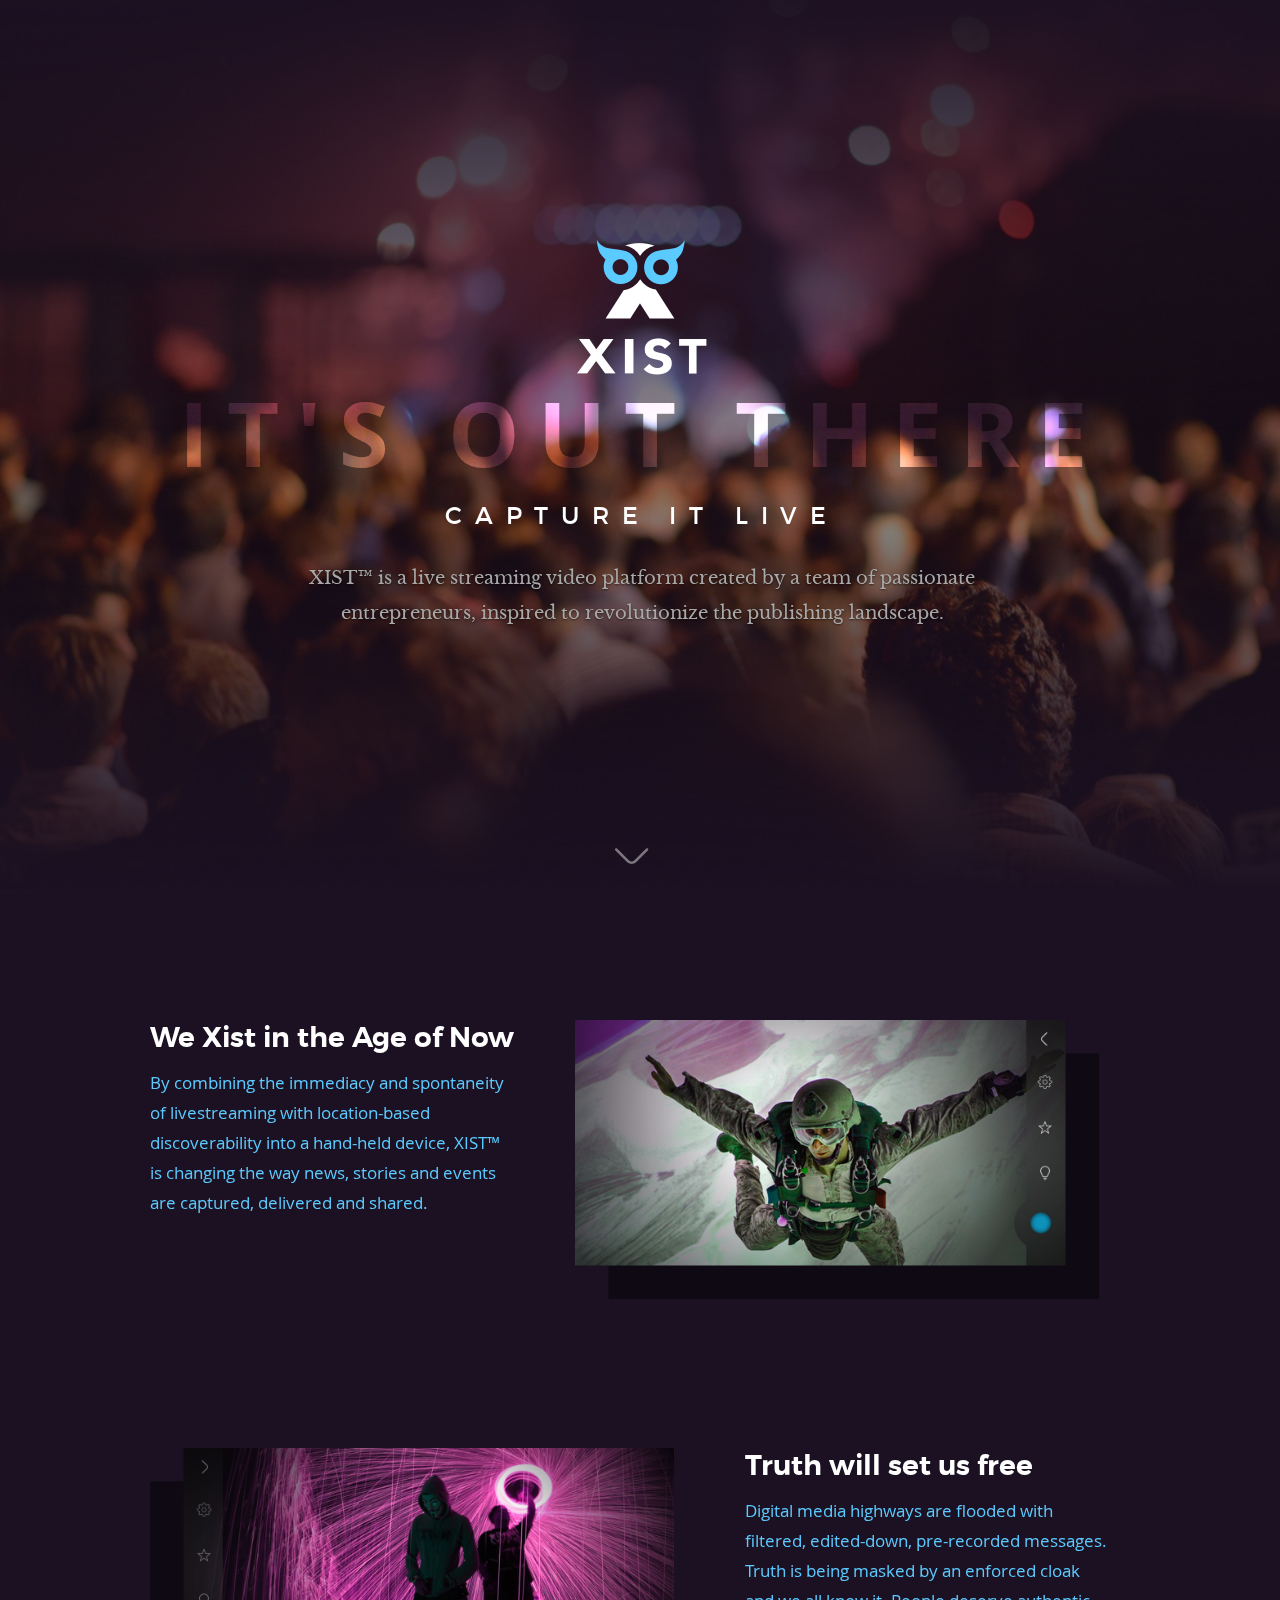
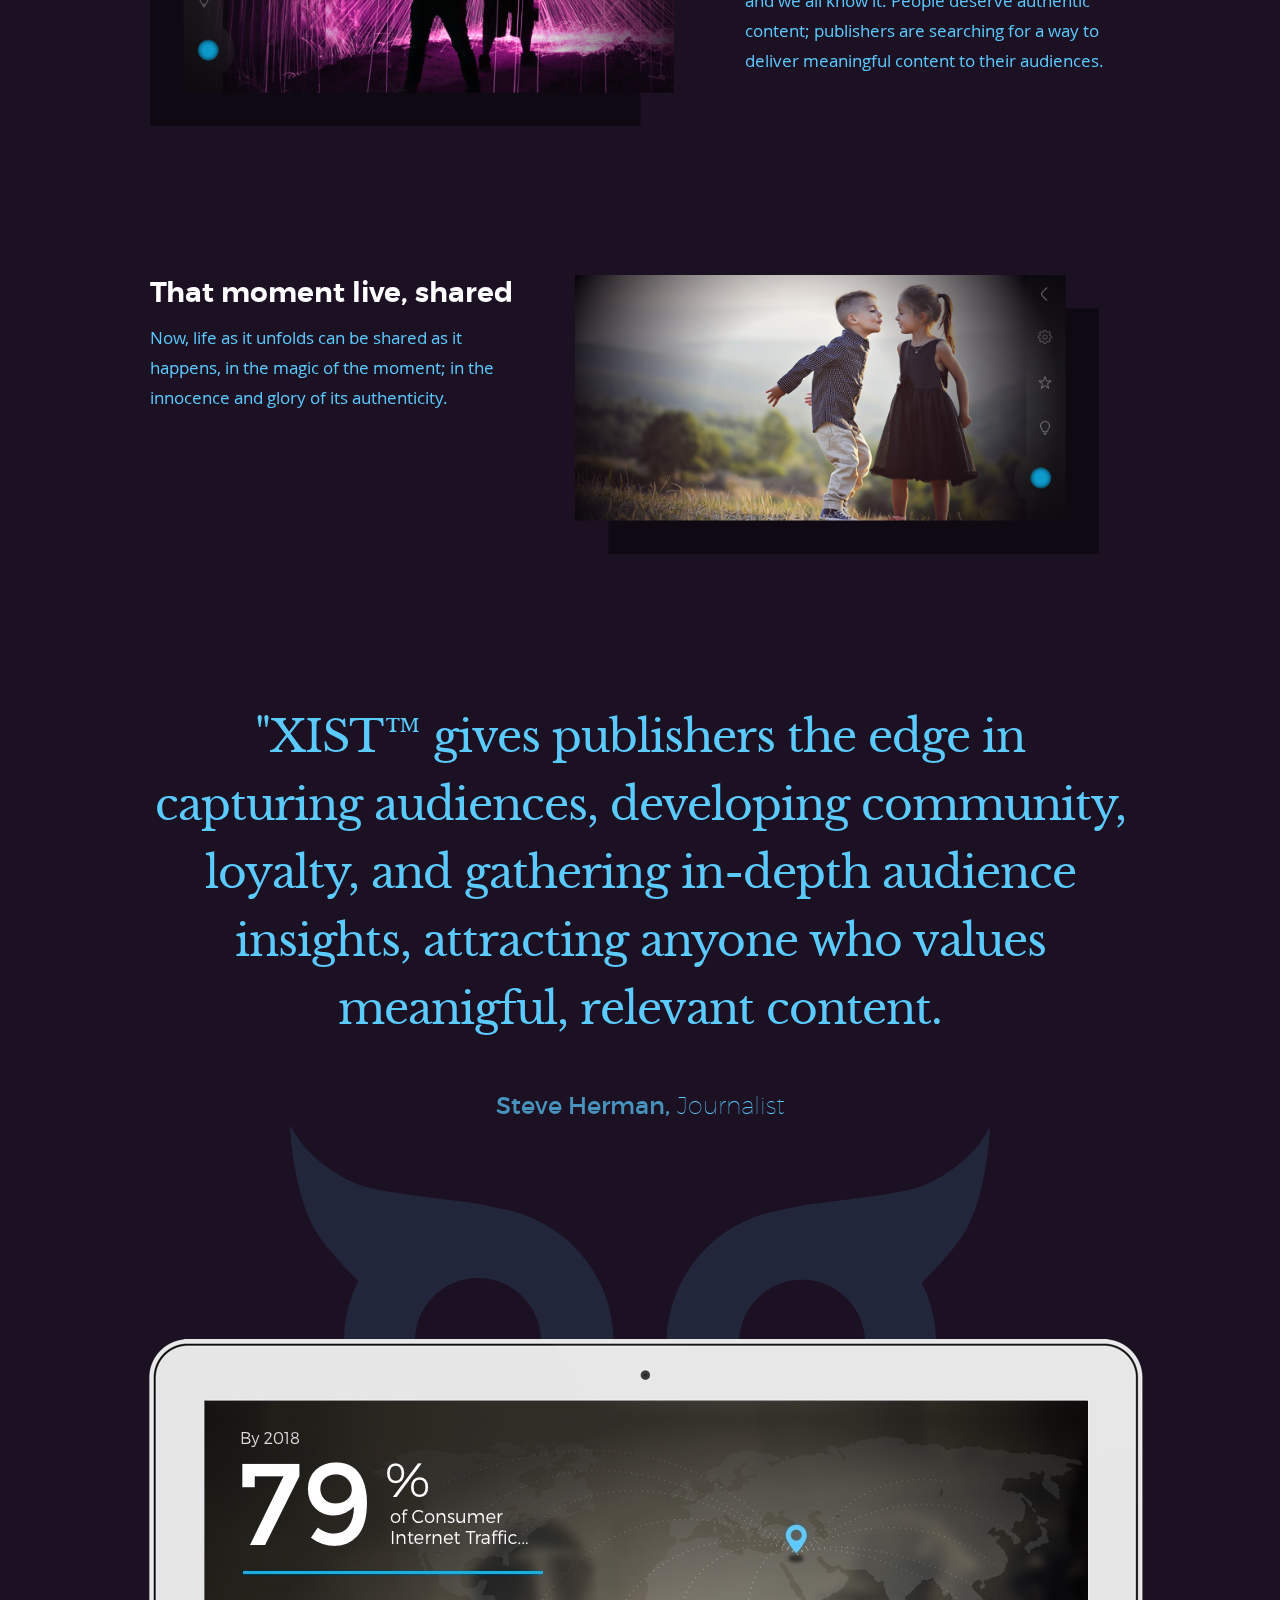
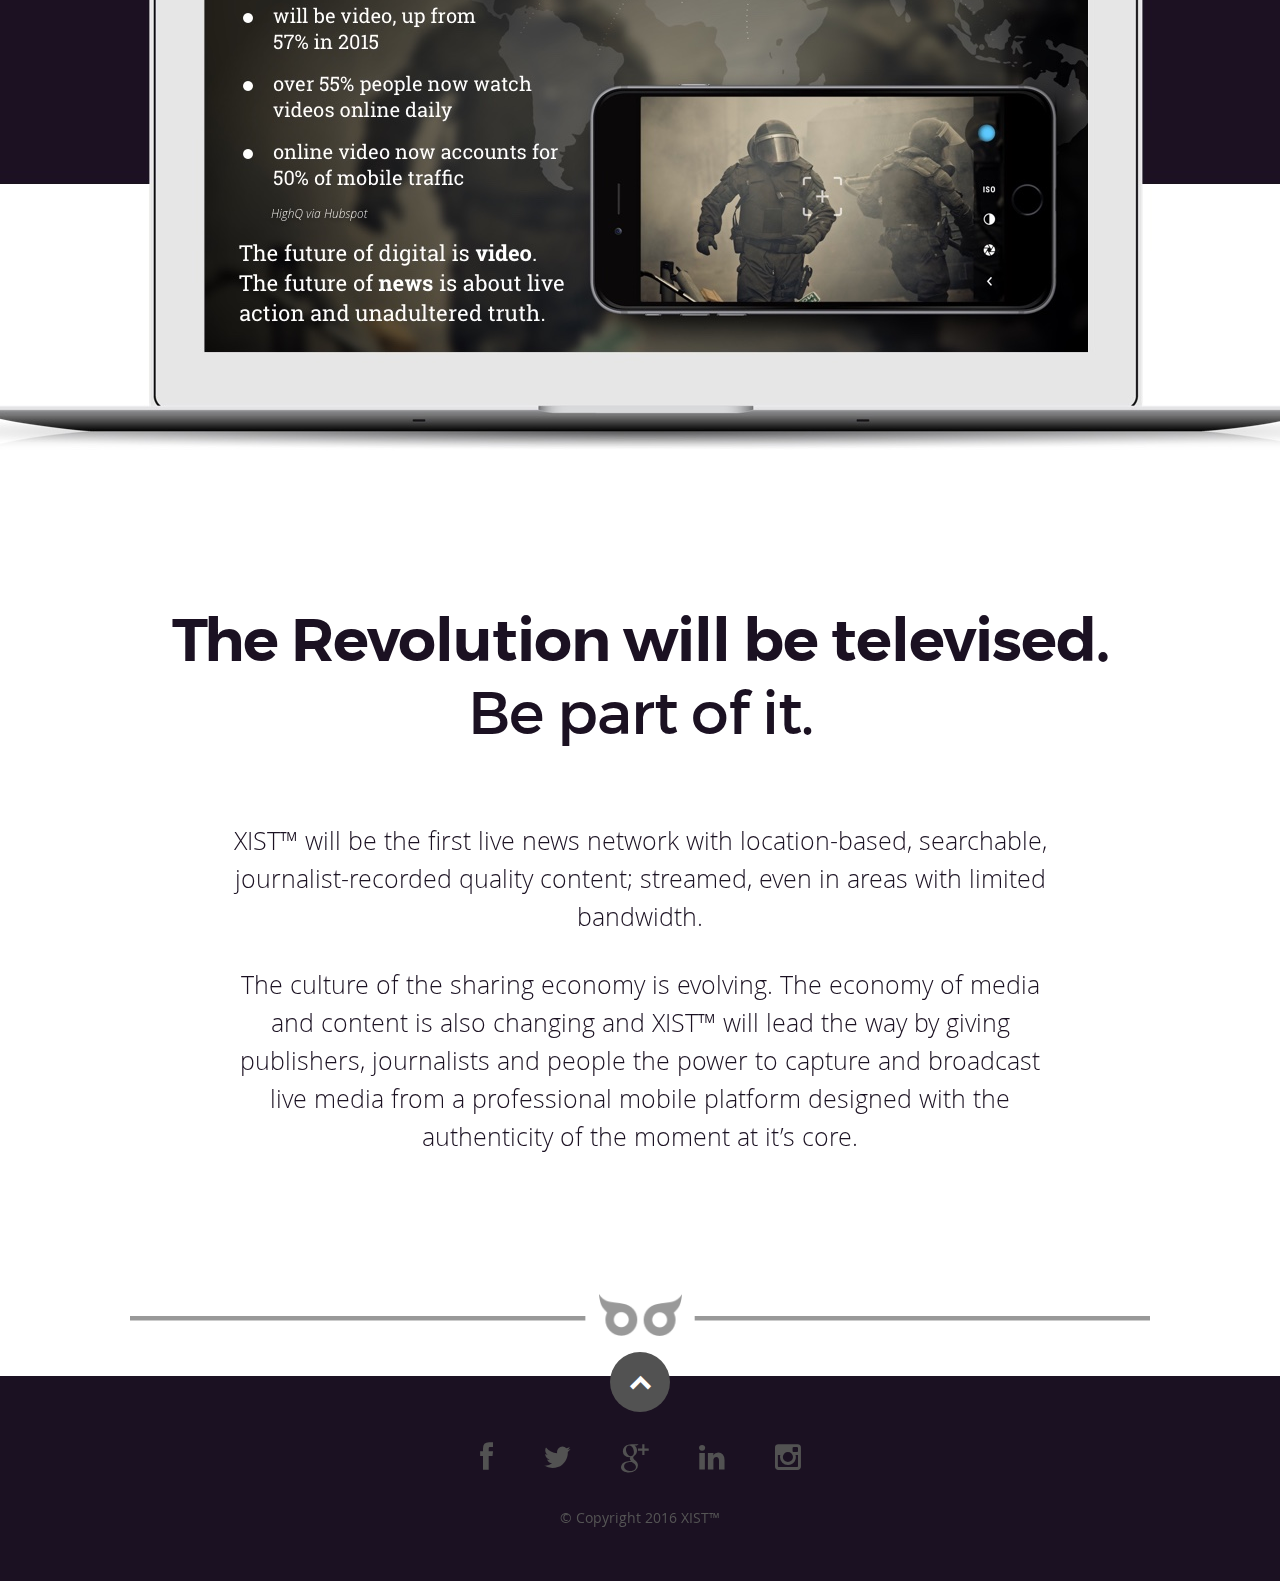
==== commit cbbd01d3: "Contact us" ====
--- a/index.html
+++ b/index.html
@@ -208,65 +208,6 @@
    </section> <!-- Xist Section End-->
 
 
-
-   <!-- Contact Section
-   ================================================== -->
-   <section id="contact">
-
-         <div class="row">
-
-            <div class="twelve columns">
-
-               <h1>Join the Revolution</h1>
-               <p>XIST™ is currently only being released to a select list of investors, publishers and influential journalists to ensure that all content broadcasted is meaningful. If you believe you have the ability and an audience that could benefit from the XIST™ platform, please fill out the form below to join the list of early adopters.
-               </p>
-
-               <!-- form -->
-               <form  method="post" id="contactForm" name="contactForm" action="inc/sendEmail.php">
-					<fieldset>
-
-                  <div>
-						   <input type="text" value="" size="35" id="contactName" name="contactName" placeholder="Name">
-                  </div>
-
-                  <div>
-						   <input type="text" value="" size="35" id="contactCompany" name="contactCompany" placeholder="Company">
-                  </div>
-
-                  <div>
-						   <input type="text" value="" size="35" id="contactEmail" name="contactEmail" placeholder="Email">
-                  </div>
-
-                  <div>
-						   <input type="text" value="" size="35" id="contactMobile" name="contactMobile" placeholder="Mobile">
-                  </div>
-
-
-
-                  <div>
-                     <button class="submit">Submit</button>
-                     <span id="image-loader">
-                        <img alt="" src="images/loader.gif">
-                     </span>
-                  </div>
-
-					</fieldset>
-				   </form> <!-- Form End -->
-
-               <!-- contact-warning -->
-               <div id="message-warning"> Error boy</div>
-               <!-- contact-success -->
-				   <div id="message-success">
-                  <i class="fa fa-check"></i>Your message was sent, thank you!<br>
-				   </div>
-
-            </div>
-
-      </div>
-
-   </section> <!-- Contact Section End-->
-
-
    <!-- footer
    ================================================== -->
    <footer>
